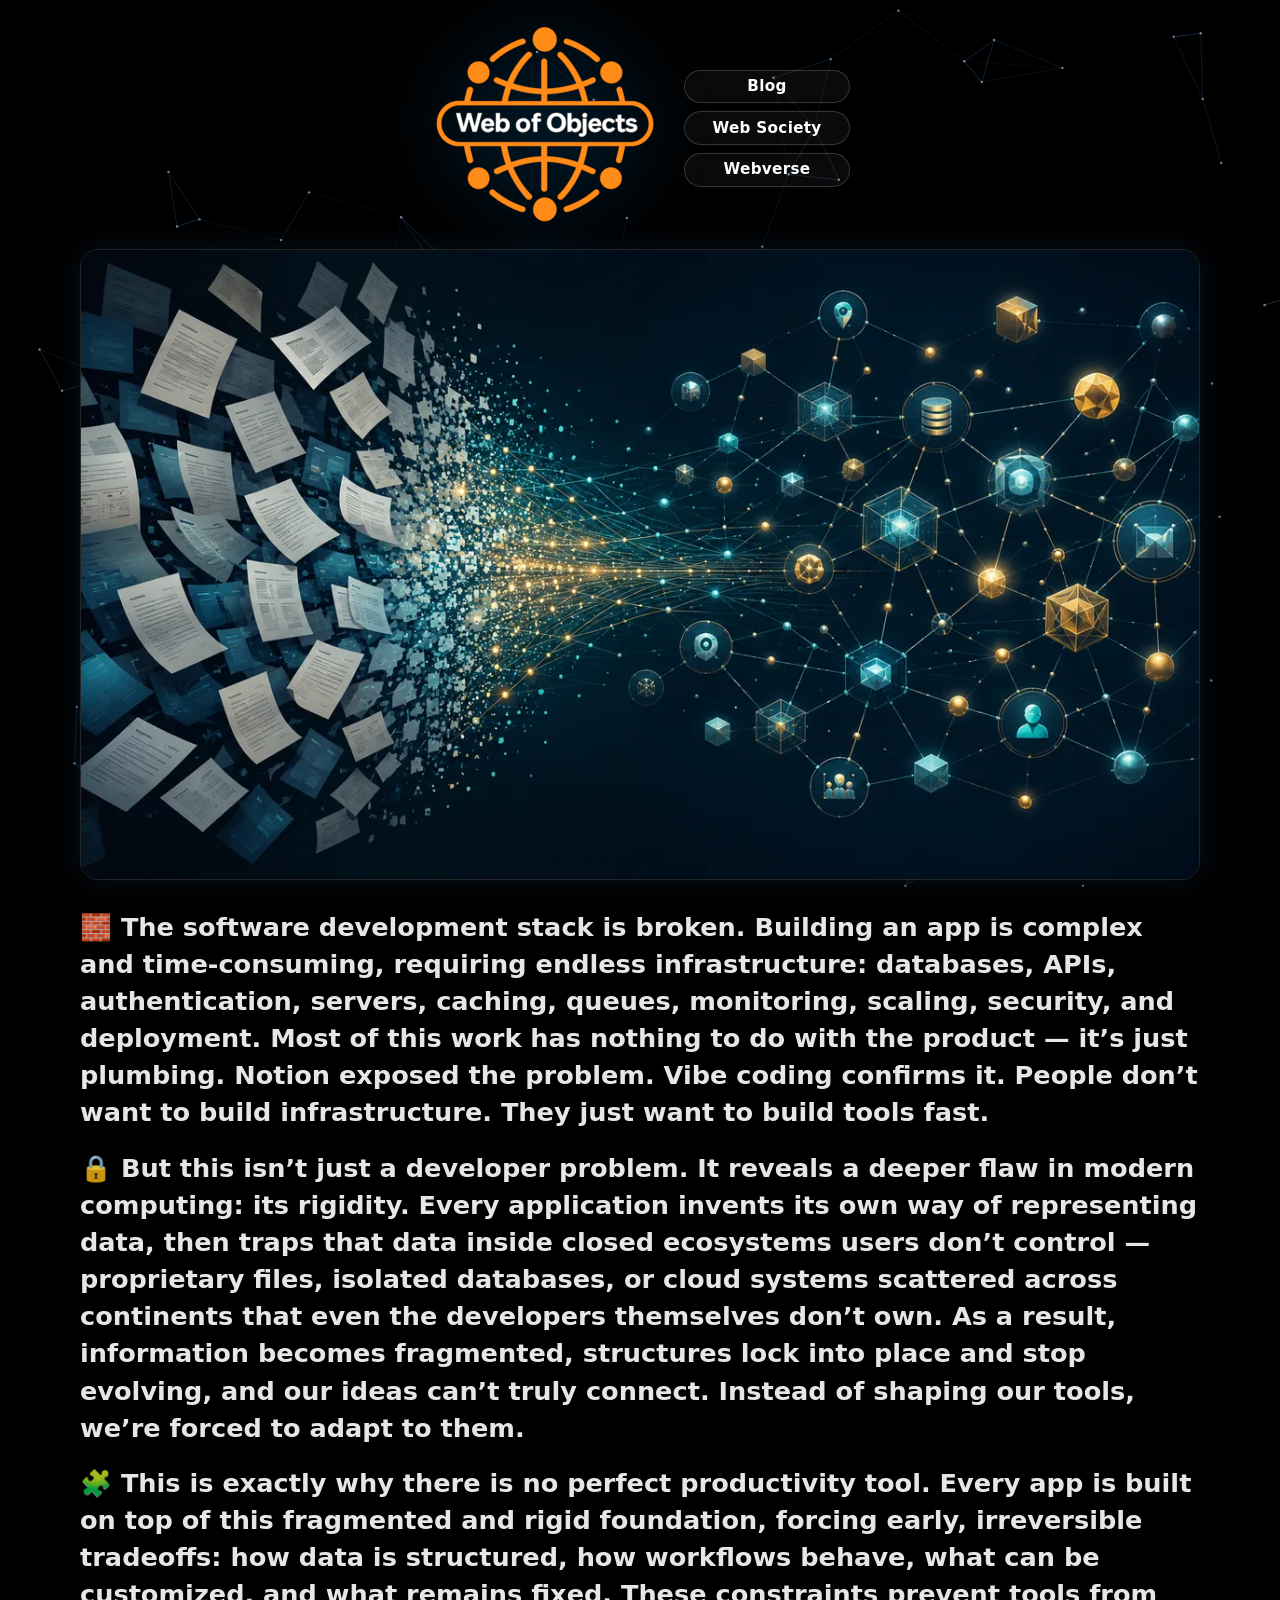
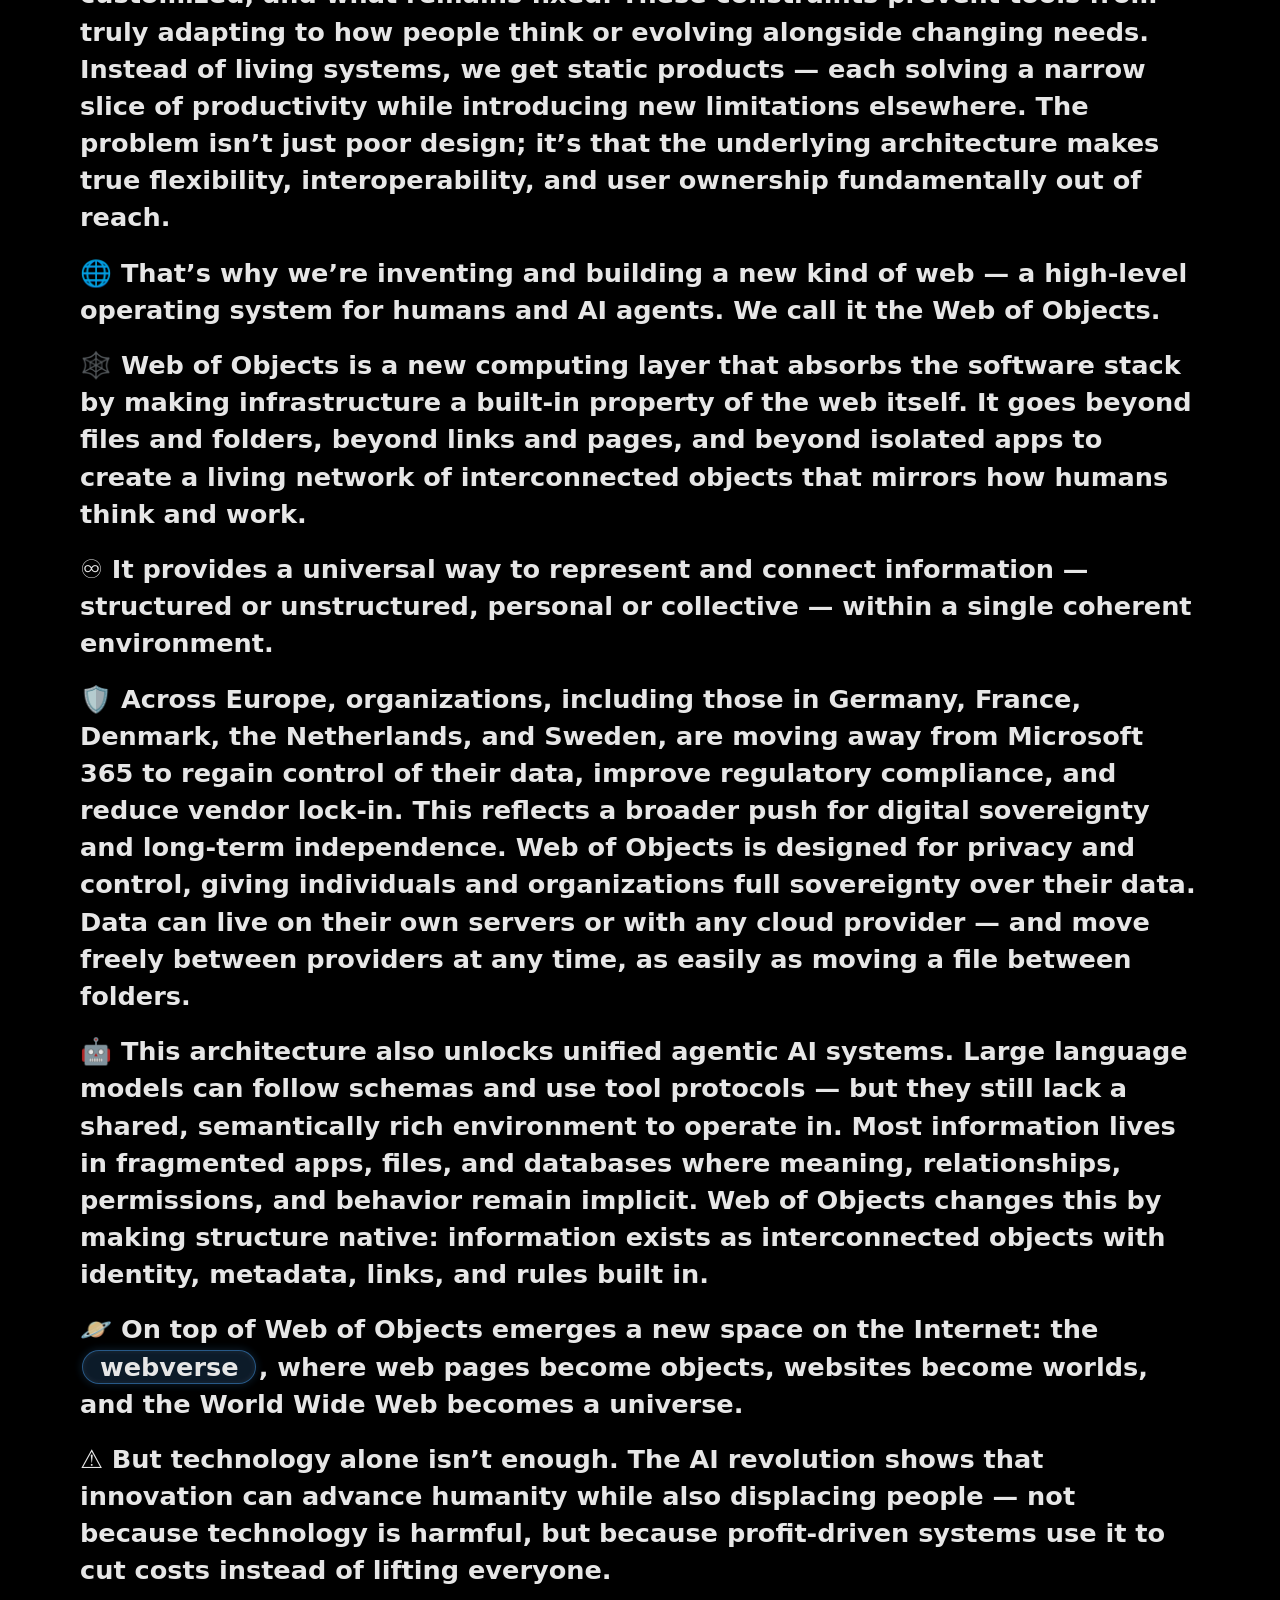
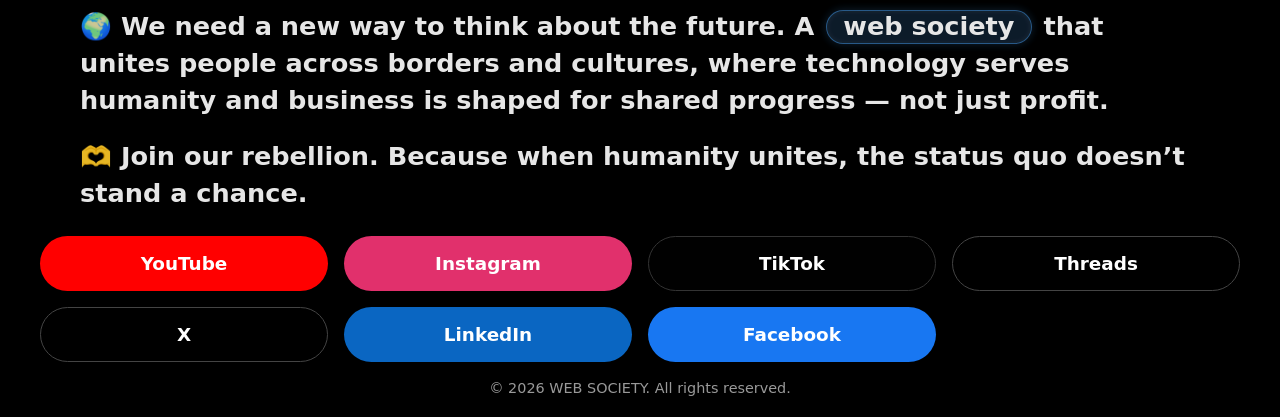
==== index.html @ 59b4d3ba "x" ====
<!DOCTYPE html>
<html lang="en">
<head> 
  <meta charset="UTF-8" />
  <meta name="viewport" content="width=device-width, initial-scale=1" />
  <title>Web of Objects</title>
  <link rel="icon" href="/favicon.ico">
  <link rel="apple-touch-icon" href="/apple-touch-icon.png">
  <meta name="robots" content="index,follow">
  <meta property="og:site_name" content="Web of Objects">
  <meta property="og:locale" content="en_US">
  <meta property="og:image" content="https://webofobjects.com/preview.png">
  <meta property="og:image:width" content="1200">
  <meta property="og:image:height" content="630">
  <meta name="twitter:image" content="https://webofobjects.com/preview.png">
  <meta name="title" content="Web of Objects">
  <meta name="description" content="Web of Objects is a new computing layer that absorbs the software stack — a high-level operating system for humans and AI agents. Privacy-first, open, and built in Europe.">
  <link rel="canonical" href="https://webofobjects.com/">
  <meta property="og:type" content="website">
  <meta property="og:url" content="https://webofobjects.com/">
  <meta property="og:title" content="Web of Objects">
  <meta property="og:description" content="Web of Objects is a new computing layer that absorbs the software stack — a high-level operating system for humans and AI agents. Privacy-first, open, and built in Europe.">
  <meta property="twitter:card" content="summary_large_image">
  <meta property="twitter:url" content="https://webofobjects.com/">
  <meta property="twitter:title" content="Web of Objects">
  <meta property="twitter:description" content="Web of Objects is a new computing layer that absorbs the software stack — a high-level operating system for humans and AI agents. Privacy-first, open, and built in Europe.">
  <meta name="keywords" content="Web of Objects, computing layer, the missing computing layer, new kind of web, reinventing the web, web reinvented, agentic AI, high-level operating system, universal data model, interconnected objects, web society, AI and society, information architecture, information management">

  <script type="application/ld+json">
  {
    "@context": "https://schema.org",
    "@type": "Organization",
    "name": "Web of Objects",
    "url": "https://webofobjects.com/",
    "logo": "https://webofobjects.com/logo.png",
    "sameAs": [
      "https://www.youtube.com/@WebOfObjects",
      "https://www.instagram.com/WebOfObjects",
      "https://www.tiktok.com/@WebOfObjects",
      "https://www.threads.net/@webofobjects",
      "https://x.com/webofobjects",
      "https://www.linkedin.com/company/webofobjects",
      "https://www.facebook.com/webofobjects"
    ]
  }
  </script>

  <style>
    :root {
      --bg: #000000;
      --text: #ffffff;

      --youtube: #ff0000;
      --facebook: #1877f2;
      --x: #000000;
      --instagram: #e1306c;
      --linkedin: #0a66c2;

      --tiktok: #010101;
      --threads: #000000;

      --radius: 999px;
      --content-width: 1120px;
    }

    * { margin: 0; padding: 0; box-sizing: border-box; }
    html { scroll-behavior: smooth; }

    body {
      background: var(--bg);
      color: var(--text);
      min-height: 100vh;
      display: flex;
      flex-direction: column;
      text-align: center;
      font-family: system-ui, sans-serif;
      padding: 1.2rem;
      position: relative;
      overflow-x: hidden;
      overflow-wrap: anywhere;
      word-break: break-word;
    }

    #bg-canvas {
      position: fixed;
      inset: 0;
      width: 100%;
      height: 100%;
      z-index: -1;
      pointer-events: none;
      opacity: 0.9;
    }

    .site-header {
      display: flex;
      flex-direction: column;
      justify-content: center;
      align-items: center;
      gap: 0.45rem;
      width: 100%;
      margin-top: -0.5rem;
      margin-bottom: 0.9rem;
    }

    .logo-top {
      display: flex;
      justify-content: center;
      align-items: center;
      margin-bottom: -0.2rem;
    }

    .logo-top img {
      width: min(230px, 55vw);
      height: auto;
      filter: drop-shadow(0 0 35px rgba(0, 153, 255, 0.35));
    }

    .main-nav {
      display: flex;
      flex-direction: column;
      align-items: center;
      gap: 0.5rem;
      font-size: 0.95rem;
      margin: 0;
    }

    .main-nav a {
      color: var(--text);
      text-decoration: none;
      letter-spacing: 0.02em;
      padding: 0.4rem 0;
      text-align: center;
      width: min(230px, 55vw);
      border-radius: 999px;
      border: 1px solid rgba(255,255,255,0.18);
      background: rgba(255,255,255,0.04);
      transition: 0.15s;
      white-space: normal;
      line-height: 1.25;
      font-weight: 600;
      cursor: pointer;
    }

    .main-nav a:hover {
      transform: translateX(4px);
      background: rgba(255,255,255,0.12);
    }

    @media (min-width: 701px) {
      .site-header {
        flex-direction: row;
        align-items: center;
        gap: 1.5rem;
      }

      .logo-top {
        margin-bottom: 0;
      }

      .main-nav {
        align-items: stretch;
      }

      .main-nav a {
        width: clamp(150px, 13vw, 190px);
      }
    }

    @media (max-width: 700px) {
      body { padding: 1rem; }
      #web-reinvented {
        margin-top: 0;
        padding-top: 0.75rem;
      }
    }

    @media (max-width: 400px) {
      .main-nav { font-weight: 400; }
    }

    .hero{
      font-size: clamp(1.25rem, 4vw, 2rem);
      font-weight: 500;
      line-height: 1.2;
      max-width: var(--content-width);
      margin: 0rem auto 0rem auto;
      text-align: center;
      letter-spacing: -0.01em;
    }

    .tagline {
      font-size: clamp(1.05rem, 3.4vw, 1.6rem);
      font-weight: 600;
      opacity: 0.9;
      max-width: var(--content-width);
      margin: 0 auto;
      text-align: left;
      line-height: 1.45;
    }

    .tagline p { margin: 0 0 1.15rem 0; }
    .tagline p:last-child { margin-bottom: 0; }

    .button-grid {
      display: grid;
      grid-template-columns: repeat(4, minmax(0, 1fr));
      gap: 1rem;
      margin: 1.5rem auto 0 auto;
      max-width: 1200px;
      width: 100%;
    }

    @media (max-width: 900px) {
      .button-grid { grid-template-columns: repeat(3, minmax(0, 1fr)); }
    }

    @media (max-width: 620px) {
      .button-grid { grid-template-columns: repeat(2, minmax(0, 1fr)); }
      .btn { font-size: 1.05rem; padding: 0.9rem 0.7rem; }
    }

    @media (max-width: 380px) {
      .button-grid { grid-template-columns: 1fr; }
      .btn { width: 100%; }
    }

    .btn {
      display: flex;
      justify-content: center;
      align-items: center;
      padding: 1rem 0.8rem;
      font-weight: 700;
      font-size: 1.15rem;
      text-decoration: none;
      border-radius: var(--radius);
      color: white;
      transition: 0.15s;
      min-height: 48px;
      user-select: none;
      -webkit-tap-highlight-color: transparent;
    }

    @media (hover: none) {
      .btn:hover { transform: none; filter: none; }
      .main-nav a:hover { transform: none; }
    }

    .youtube  { background: var(--youtube); }
    .facebook { background: var(--facebook); }
    .x        { background: var(--x); border: 1px solid #444; }
    .instagram{ background: var(--instagram); }
    .linkedin { background: var(--linkedin); }
    .tiktok   { background: var(--tiktok); border: 1px solid #333; }
    .threads  { background: var(--threads); border: 1px solid #444; }

    footer {
      margin-top: 1rem;
      opacity: 0.6;
      font-size: 0.9rem;
      line-height: 1.4;
      max-width: 900px;
      margin-left: auto;
      margin-right: auto;
      text-align: center;
    }

    .uws-link-btn {
      display: inline-flex;
      align-items: center;
      vertical-align: baseline;
      margin: 0 0.15rem;
      padding: 0.12em 0.65em;
      line-height: 1;
      font-weight: 700;
      text-decoration: none;
      color: #ffffff;
      border-radius: 999px;
      background: rgba(77, 168, 255, 0.18);
      border: 1px solid rgba(77, 168, 255, 0.5);
      box-shadow:
        0 0 10px rgba(77, 168, 255, 0.22),
        inset 0 0 6px rgba(255, 255, 255, 0.08);
      transition: transform 0.15s ease, background 0.15s ease, box-shadow 0.15s ease;
      white-space: nowrap;
    }

    .uws-link-btn:hover {
      transform: translateY(-1px);
      background: rgba(77, 168, 255, 0.32);
      box-shadow:
        0 0 18px rgba(77, 168, 255, 0.4),
        inset 0 0 8px rgba(255, 255, 255, 0.12);
    }
    
    #web-reinvented { margin-top: -1rem; }

    .hero-image-wrap{
      max-width: var(--content-width);
      width: 100%;
      margin: 0.35rem auto 1.8rem auto;
    }

    .hero-image{
      width: 100%;
      height: auto;
      display: block;
      border-radius: 18px;
      border: 1px solid rgba(255,255,255,0.14);
      box-shadow:
        0 0 30px rgba(77,168,255,0.10),
        0 10px 30px rgba(0,0,0,0.45);
    }
  </style>
</head>

<body>
  <canvas id="bg-canvas" aria-hidden="true"></canvas>

  <header class="site-header">
    <div class="logo-top">
      <a href="https://webofobjects.com">
        <img src="logo.png" alt="Web of Objects" />
      </a>
    </div>

    <nav class="main-nav">
      <a href="/blog">Blog</a>
      <a href="https://websociety.one">Web Society</a>
      <a href="https://webverse.space">Webverse</a>
    </nav>
  </header>

  <section id="web-reinvented">

    <div class="hero-image-wrap">
      <img
        class="hero-image"
        src="web_of_objects.webp"
        alt="The Web as an Operating System"
        loading="lazy"
        decoding="async"
        sizes="(max-width: 768px) 95vw, 1120px"
      />
    </div>

    <div class="tagline">
      <p>🧱 The software development stack is broken. Building an app is complex and time-consuming, requiring endless infrastructure: databases, APIs, authentication, servers, caching, queues, monitoring, scaling, security, and deployment. Most of this work has nothing to do with the product — it’s just plumbing. Notion exposed the problem. Vibe coding confirms it. People don’t want to build infrastructure. They just want to build tools fast.</p>

      <p>🔒 But this isn’t just a developer problem. It reveals a deeper flaw in modern computing: its rigidity. Every application invents its own way of representing data, then traps that data inside closed ecosystems users don’t control — proprietary files, isolated databases, or cloud systems scattered across continents that even the developers themselves don’t own. As a result, information becomes fragmented, structures lock into place and stop evolving, and our ideas can’t truly connect. Instead of shaping our tools, we’re forced to adapt to them.</p>
      
      <p>🧩 This is exactly why there is no perfect productivity tool. Every app is built on top of this fragmented and rigid foundation, forcing early, irreversible tradeoffs: how data is structured, how workflows behave, what can be customized, and what remains fixed. These constraints prevent tools from truly adapting to how people think or evolving alongside changing needs. Instead of living systems, we get static products — each solving a narrow slice of productivity while introducing new limitations elsewhere. The problem isn’t just poor design; it’s that the underlying architecture makes true flexibility, interoperability, and user ownership fundamentally out of reach.</p>

      <p>🌐 That’s why we’re inventing and building a new kind of web — a high-level operating system for humans and AI agents. We call it the Web of Objects.</p>

      <p>🕸️ Web of Objects is a new computing layer that absorbs the software stack by making infrastructure a built-in property of the web itself. It goes beyond files and folders, beyond links and pages, and beyond isolated apps to create a living network of interconnected objects that mirrors how humans think and work.</p>

      <p>♾️ It provides a universal way to represent and connect information — structured or unstructured, personal or collective — within a single coherent environment.</p>

      <p>🛡️ Across Europe, organizations, including those in Germany, France, Denmark, the Netherlands, and Sweden, are moving away from Microsoft 365 to regain control of their data, improve regulatory compliance, and reduce vendor lock-in. This reflects a broader push for digital sovereignty and long-term independence. Web of Objects is designed for privacy and control, giving individuals and organizations full sovereignty over their data. Data can live on their own servers or with any cloud provider — and move freely between providers at any time, as easily as moving a file between folders.</p>

      <p>🤖 This architecture also unlocks unified agentic AI systems. Large language models can follow schemas and use tool protocols — but they still lack a shared, semantically rich environment to operate in. Most information lives in fragmented apps, files, and databases where meaning, relationships, permissions, and behavior remain implicit. Web of Objects changes this by making structure native: information exists as interconnected objects with identity, metadata, links, and rules built in.</p>

      <p>🪐 On top of Web of Objects emerges a new space on the Internet: the <a href="https://webverse.space" class="uws-link-btn" target="_blank" rel="noopener">webverse</a>, where web pages become objects, websites become worlds, and the World Wide Web becomes a universe.</p>

      <p>⚠️ But technology alone isn’t enough. The AI revolution shows that innovation can advance humanity while also displacing people — not because technology is harmful, but because profit-driven systems use it to cut costs instead of lifting everyone.</p>

      <p>🌍 We need a new way to think about the future. A <a href="https://websociety.one" class="uws-link-btn" target="_blank" rel="noopener">web society</a> that unites people across borders and cultures, where technology serves humanity and business is shaped for shared progress — not just profit.</p>

      <p>🫶 Join our rebellion. Because when humanity unites, the status quo doesn’t stand a chance.</p>
    </div>

    <div class="button-grid">
      <a class="btn youtube" href="https://www.youtube.com/@webofobjects" target="_blank" rel="noopener">YouTube</a>
      <a class="btn instagram" href="https://www.instagram.com/webofobjects" target="_blank" rel="noopener">Instagram</a>
      <a class="btn tiktok" href="https://www.tiktok.com/@webofobjects" target="_blank" rel="noopener">TikTok</a>
      <a class="btn threads" href="https://www.threads.com/@webofobjects" target="_blank" rel="noopener">Threads</a>
      <a class="btn x" href="https://x.com/webofobjects" target="_blank" rel="noopener">X</a>
      <a class="btn linkedin" href="https://www.linkedin.com/company/webofobjects" target="_blank" rel="noopener">LinkedIn</a>
      <a class="btn facebook" href="https://www.facebook.com/webofobjects" target="_blank" rel="noopener">Facebook</a>
    </div>
  </section>

  <footer>
    © 2026 WEB SOCIETY. All rights reserved.<br>
  </footer>

  <script>
  (() => {
    const canvas = document.getElementById("bg-canvas");
    const ctx = canvas.getContext("2d", { alpha: true });

    const CFG = {
      density: 0.00008,
      maxParticles: 140,
      minParticles: 45,
      speed: 0.35,
      dotRadius: 1.2,
      linkDist: 120,
      mouseLinkDist: 160,
      lineWidth: 1,
      dotColor: "255,255,255",
      lineColor: "77,168,255",
      dotAlpha: 0.55
    };

    const vw = Math.min(window.innerWidth || 0, window.innerHeight || 0);
    if (vw && vw < 420) {
      CFG.maxParticles = 85;
      CFG.minParticles = 28;
      CFG.linkDist = 95;
      CFG.mouseLinkDist = 120;
      CFG.speed = 0.28;
      CFG.dotRadius = 1.05;
    }

    let w = 0, h = 0, dpr = 1;
    let particles = [];
    const mouse = { x: null, y: null, active: false };

    function makeParticle() {
      const angle = Math.random() * Math.PI * 2;
      const sp = CFG.speed * (0.6 + Math.random() * 0.8);
      return {
        x: Math.random() * w,
        y: Math.random() * h,
        vx: Math.cos(angle) * sp,
        vy: Math.sin(angle) * sp
      };
    }

    function resize() {
      dpr = Math.max(1, Math.min(2, window.devicePixelRatio || 1));
      w = canvas.clientWidth = window.innerWidth;
      h = canvas.clientHeight = window.innerHeight;
      canvas.width = Math.floor(w * dpr);
      canvas.height = Math.floor(h * dpr);
      ctx.setTransform(dpr, 0, 0, dpr, 0, 0);

      const target = Math.round(w * h * CFG.density);
      const count = Math.max(CFG.minParticles, Math.min(CFG.maxParticles, target));

      if (particles.length < count) {
        for (let i = particles.length; i < count; i++) particles.push(makeParticle());
      } else if (particles.length > count) {
        particles.length = count;
      }
    }

    function step() {
      ctx.clearRect(0, 0, w, h);

      for (const p of particles) {
        p.x += p.vx;
        p.y += p.vy;

        if (p.x < -10) p.x = w + 10;
        if (p.x > w + 10) p.x = -10;
        if (p.y < -10) p.y = h + 10;
        if (p.y > h + 10) p.y = -10;
      }

      for (let i = 0; i < particles.length; i++) {
        const a = particles[i];

        ctx.beginPath();
        ctx.arc(a.x, a.y, CFG.dotRadius, 0, Math.PI * 2);
        ctx.fillStyle = `rgba(${CFG.dotColor},${CFG.dotAlpha})`;
        ctx.fill();

        for (let j = i + 1; j < particles.length; j++) {
          const b = particles[j];
          const dx = a.x - b.x;
          const dy = a.y - b.y;
          const dist = Math.hypot(dx, dy);
          if (dist > CFG.linkDist) continue;

          const alpha = (1 - dist / CFG.linkDist) * 0.35;
          ctx.strokeStyle = `rgba(${CFG.lineColor},${alpha})`;
          ctx.lineWidth = CFG.lineWidth;
          ctx.beginPath();
          ctx.moveTo(a.x, a.y);
          ctx.lineTo(b.x, b.y);
          ctx.stroke();
        }

        if (mouse.active && mouse.x != null) {
          const dx = a.x - mouse.x;
          const dy = a.y - mouse.y;
          const dist = Math.hypot(dx, dy);
          if (dist < CFG.mouseLinkDist) {
            const alpha = (1 - dist / CFG.mouseLinkDist) * 0.5;
            ctx.strokeStyle = `rgba(${CFG.lineColor},${alpha})`;
            ctx.lineWidth = CFG.lineWidth;
            ctx.beginPath();
            ctx.moveTo(a.x, a.y);
            ctx.lineTo(mouse.x, mouse.y);
            ctx.stroke();
          }
        }
      }

      requestAnimationFrame(step);
    }

    window.addEventListener("mousemove", (e) => {
      mouse.x = e.clientX;
      mouse.y = e.clientY;
      mouse.active = true;
    }, { passive: true });

    window.addEventListener("mouseleave", () => { mouse.active = false; });

    window.addEventListener("touchstart", () => { mouse.active = true; }, { passive: true });
    window.addEventListener("touchmove", (e) => {
      const t = e.touches && e.touches[0];
      if (!t) return;
      mouse.x = t.clientX;
      mouse.y = t.clientY;
    }, { passive: true });
    window.addEventListener("touchend", () => { mouse.active = false; }, { passive: true });

    const reduce = window.matchMedia && window.matchMedia("(prefers-reduced-motion: reduce)").matches;
    if (reduce) {
      CFG.speed = 0.12;
      CFG.maxParticles = Math.min(CFG.maxParticles, 80);
      CFG.linkDist = Math.min(CFG.linkDist, 95);
    }

    window.addEventListener("resize", resize);
    resize();
    step();
  })();
  </script>
</body>
</html>
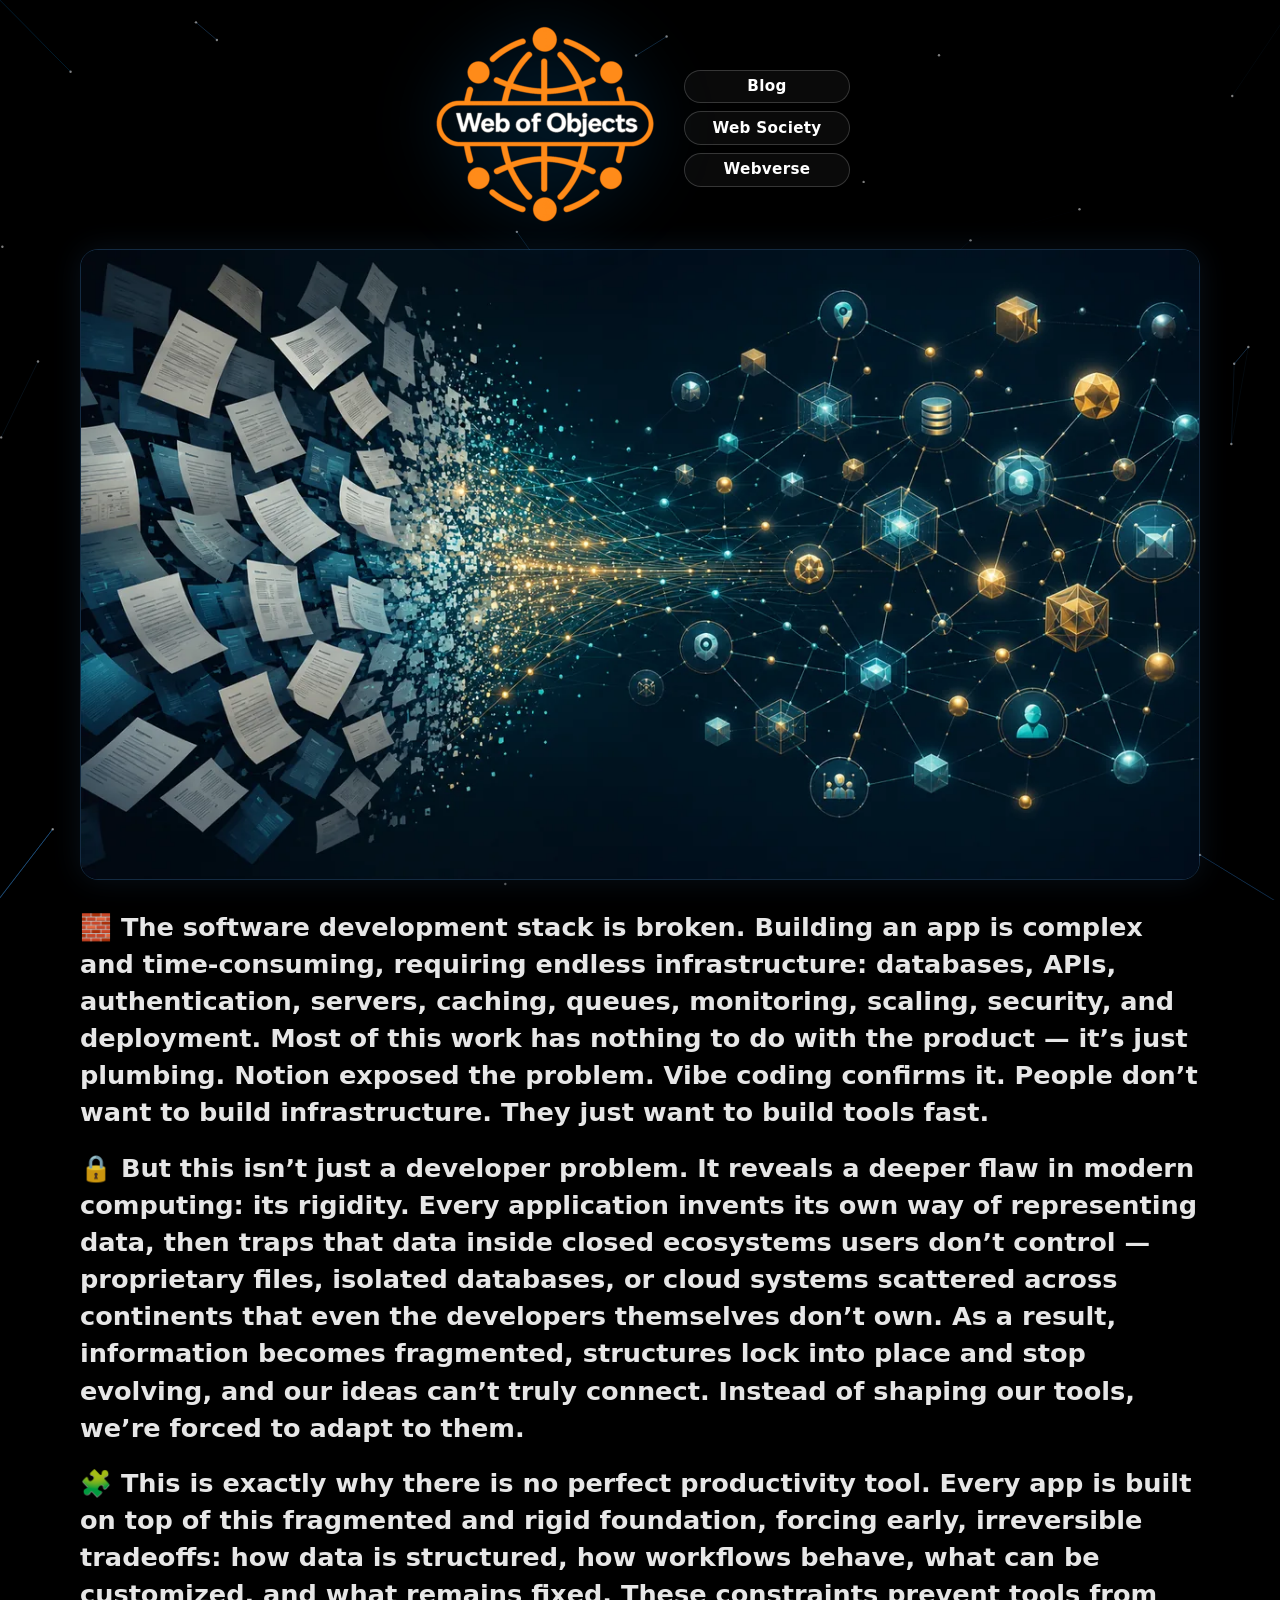
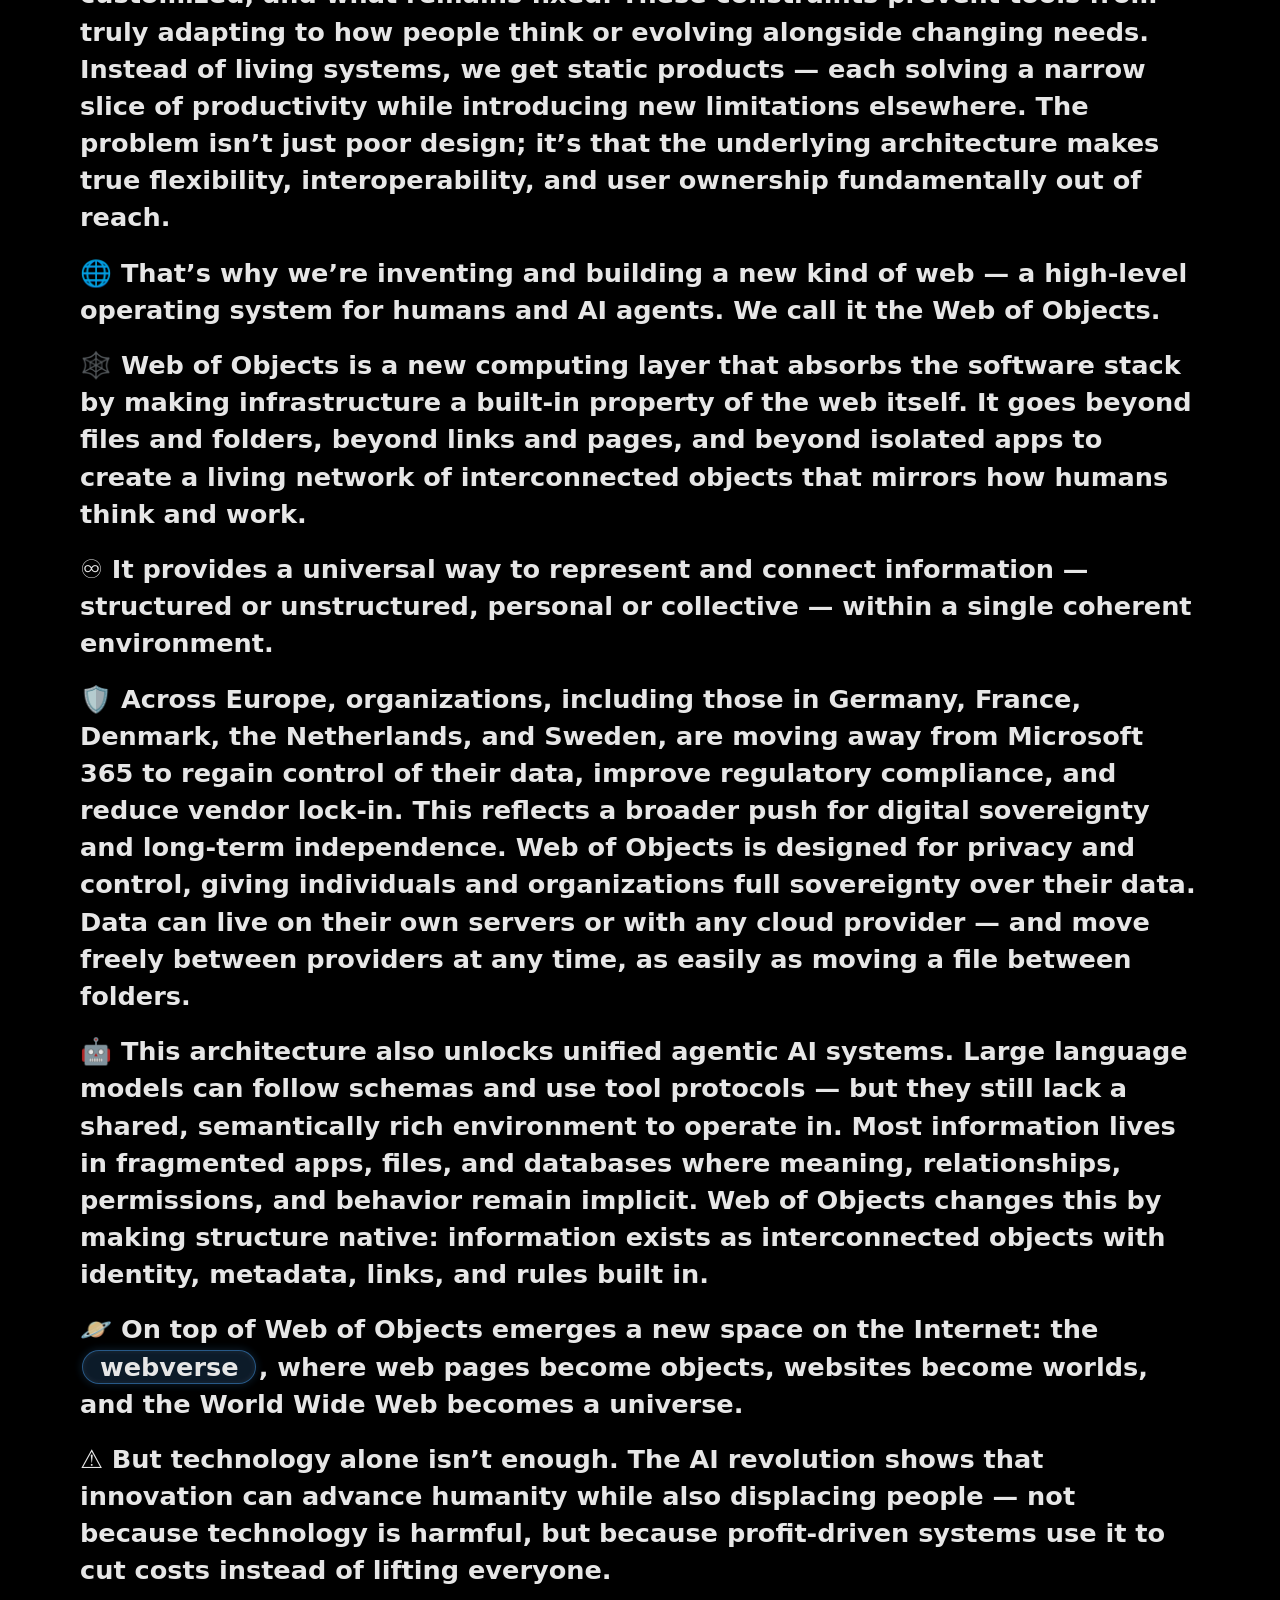
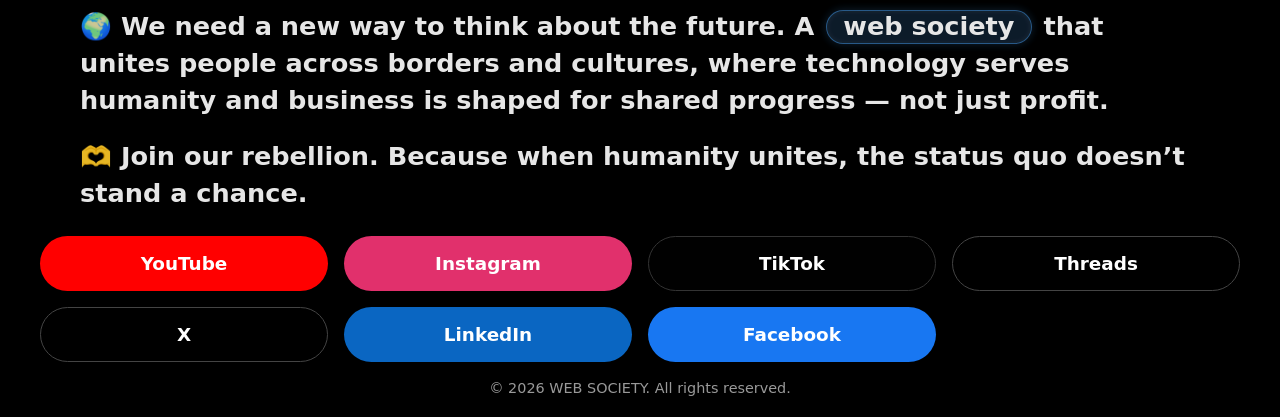
==== commit 29835c24: "x" ====
--- a/index.html
+++ b/index.html
@@ -305,7 +305,7 @@
       height: auto;
       display: block;
       border-radius: 18px;
-      border: 1px solid rgba(255,255,255,0.14);
+      border: 1px solid rgba(77,168,255,0.26);
       box-shadow:
         0 0 30px rgba(77,168,255,0.10),
         0 10px 30px rgba(0,0,0,0.45);
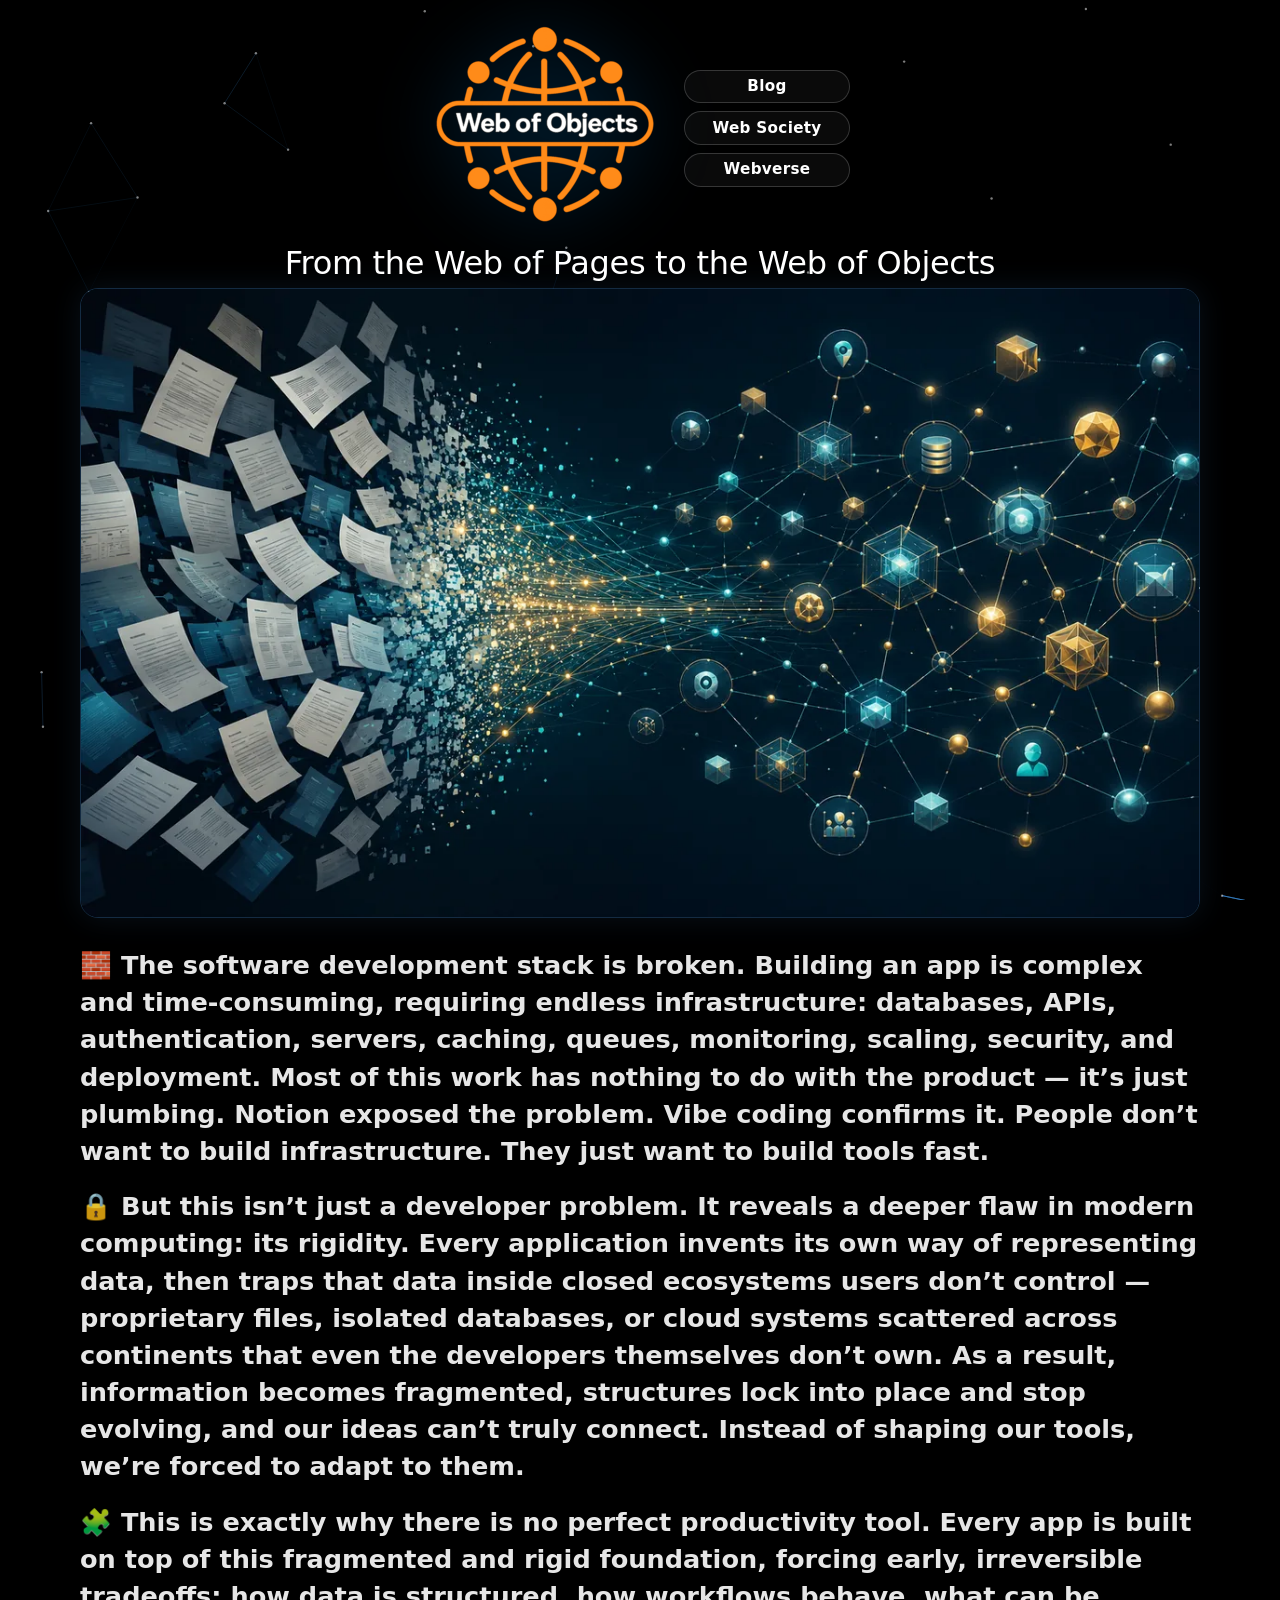
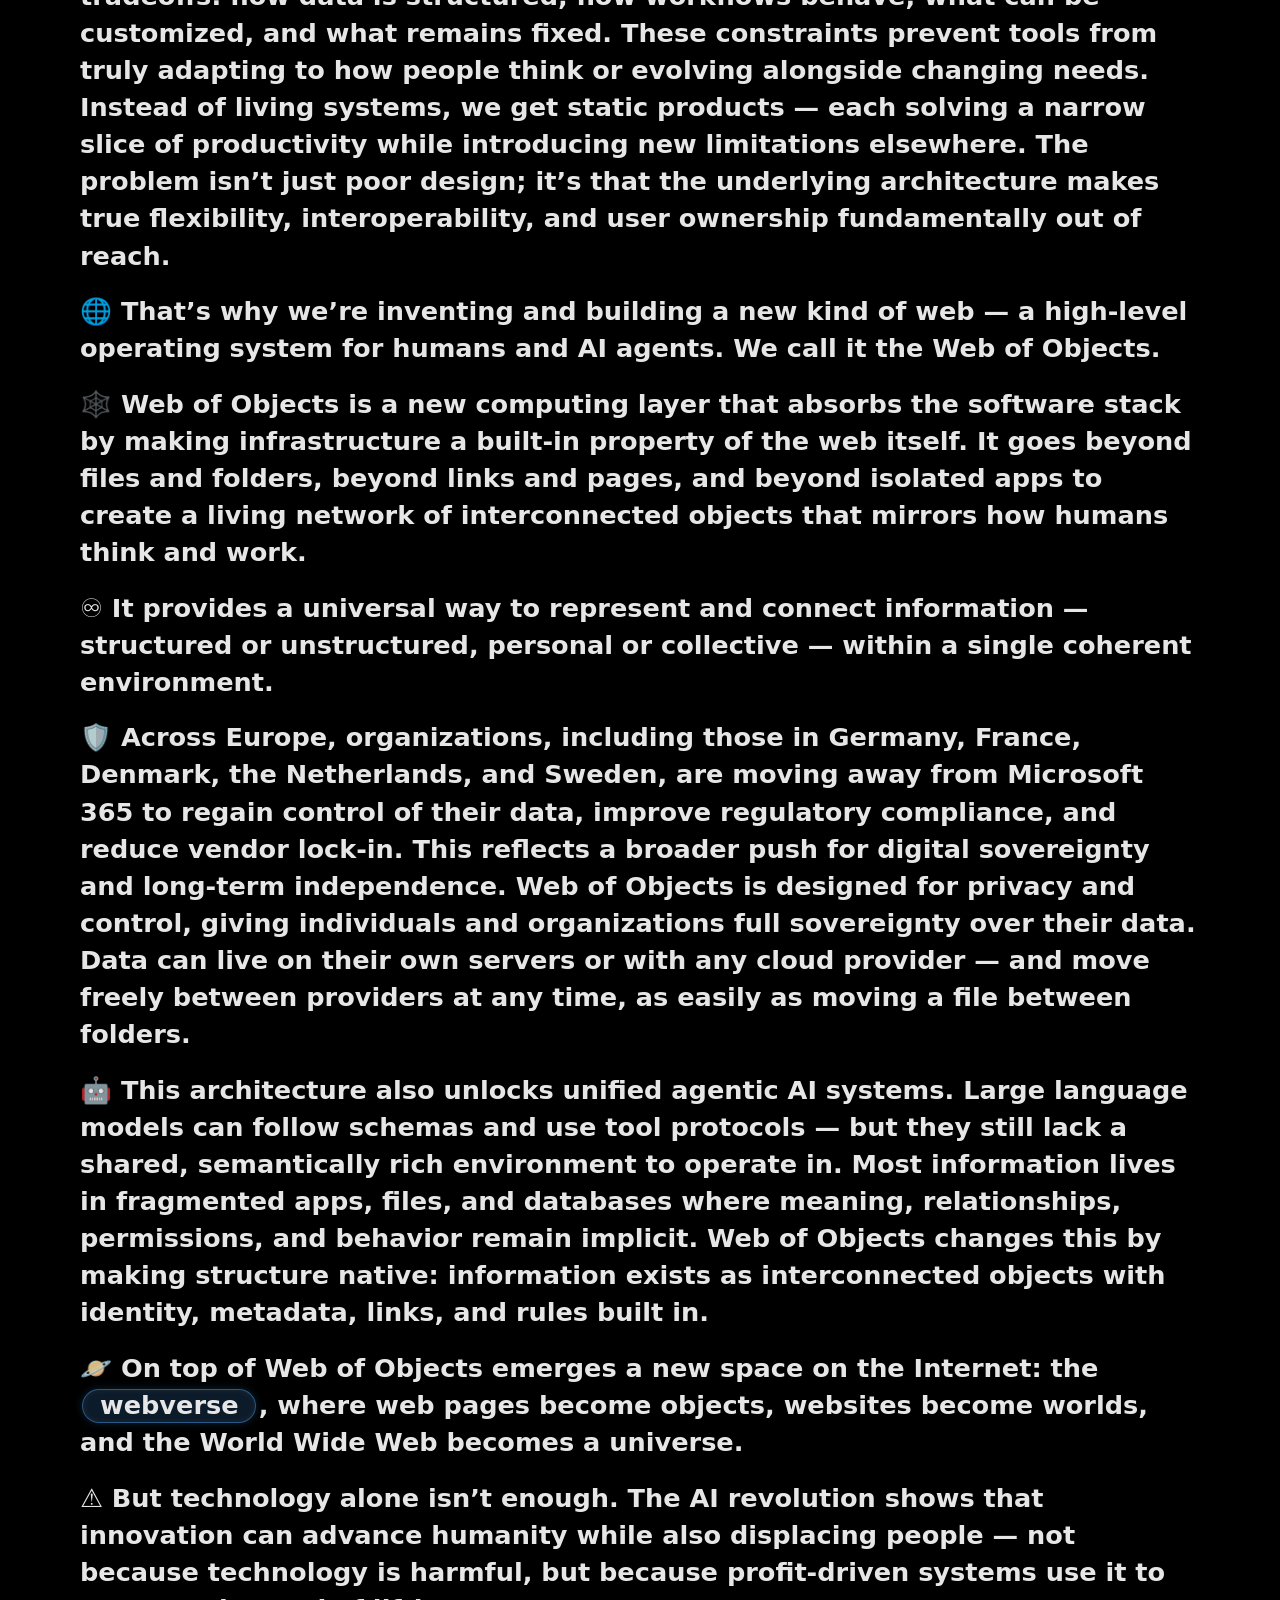
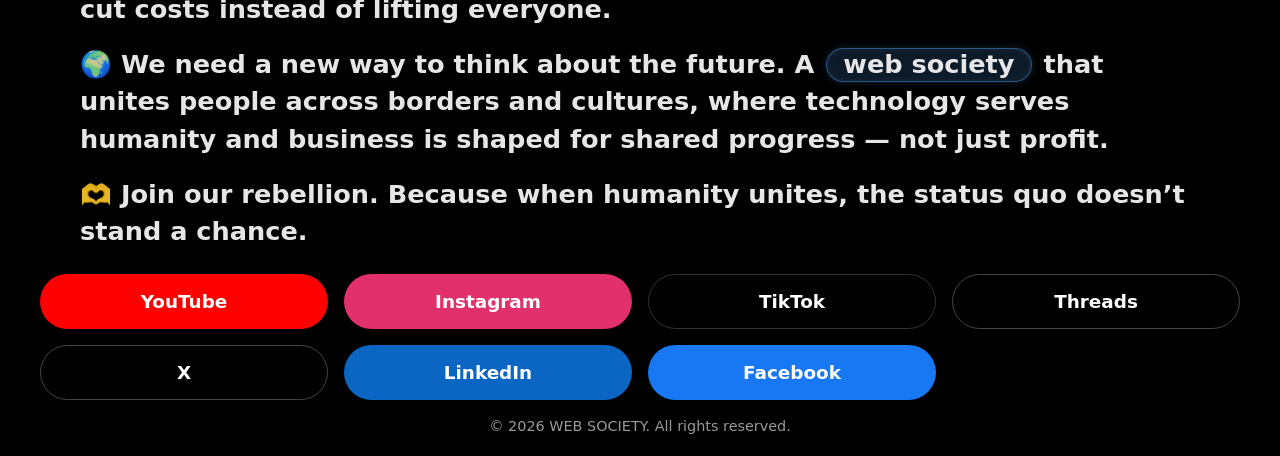
==== commit 1fcc6e75: "x" ====
--- a/index.html
+++ b/index.html
@@ -332,6 +332,10 @@
 
   <section id="web-reinvented">
 
+    <h1 class="hero">
+      From the Web of Pages to the Web of Objects
+    </h1>
+
     <div class="hero-image-wrap">
       <img
         class="hero-image"
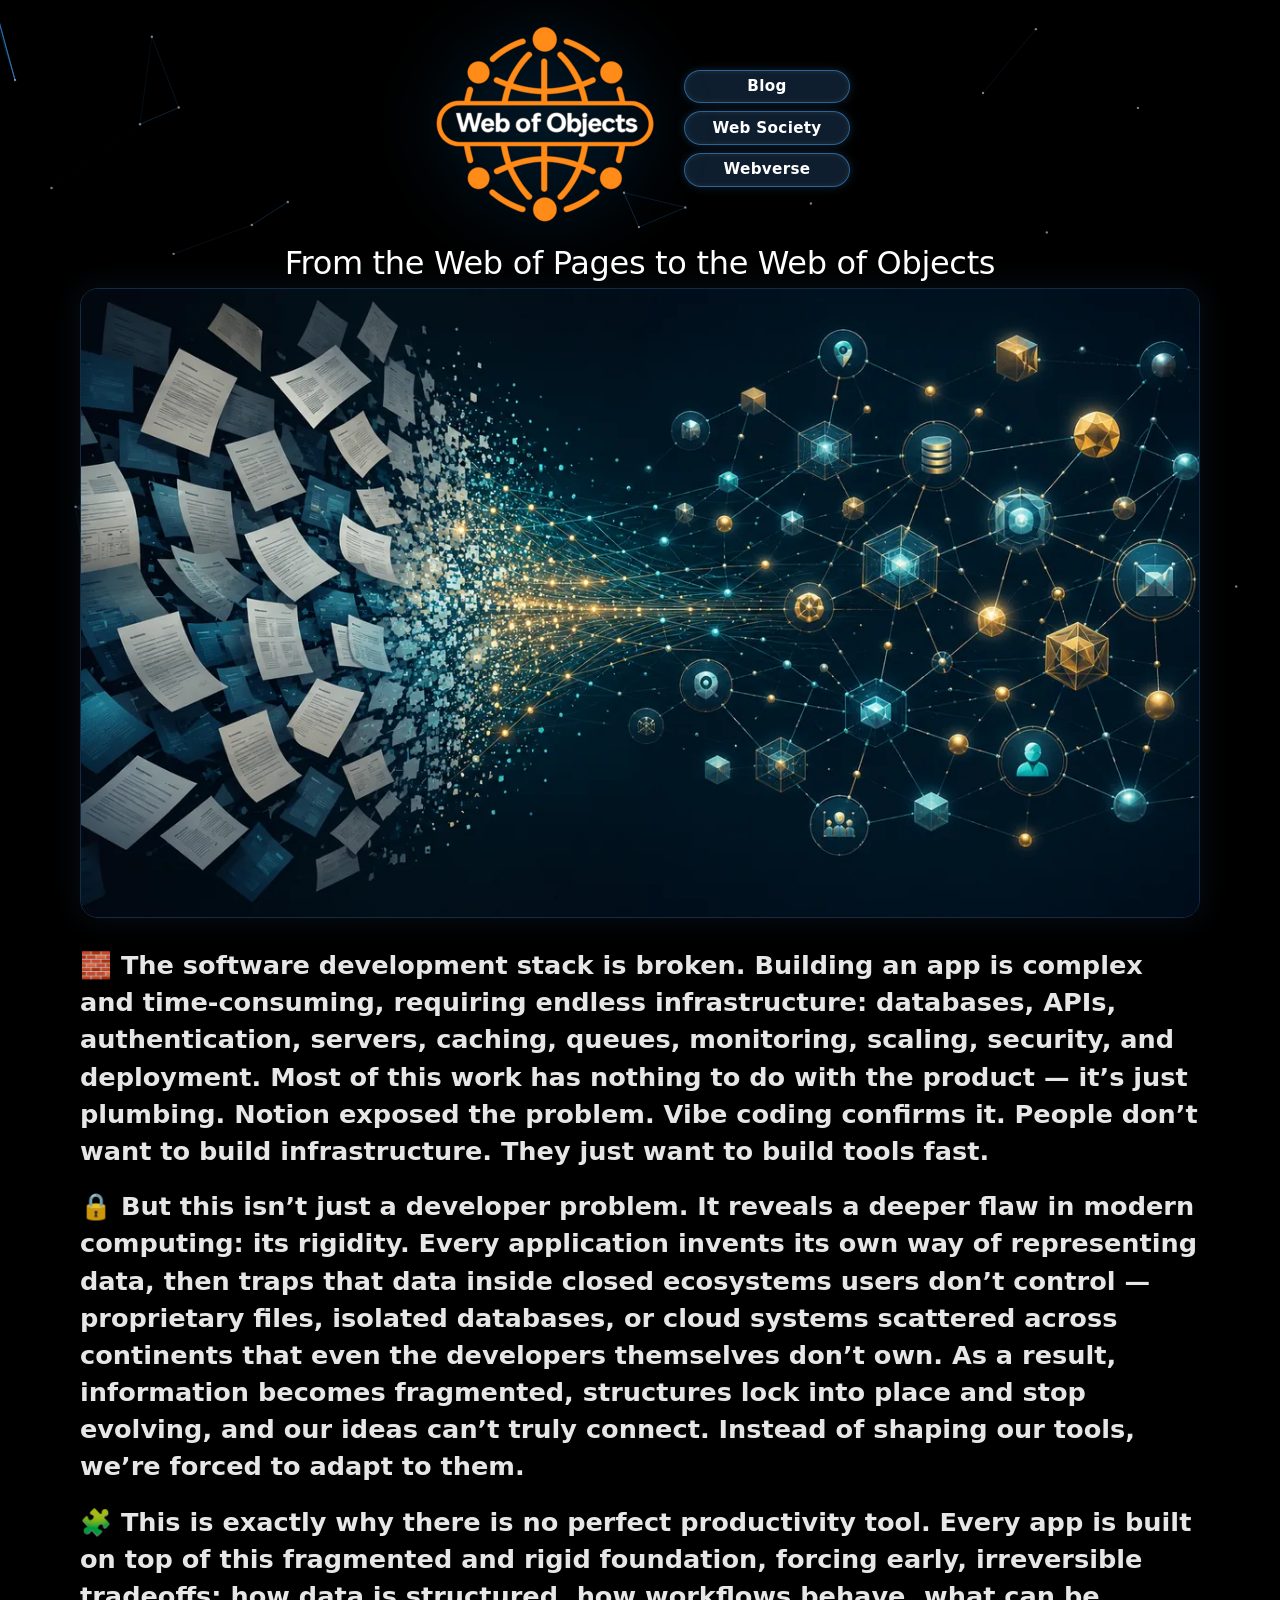
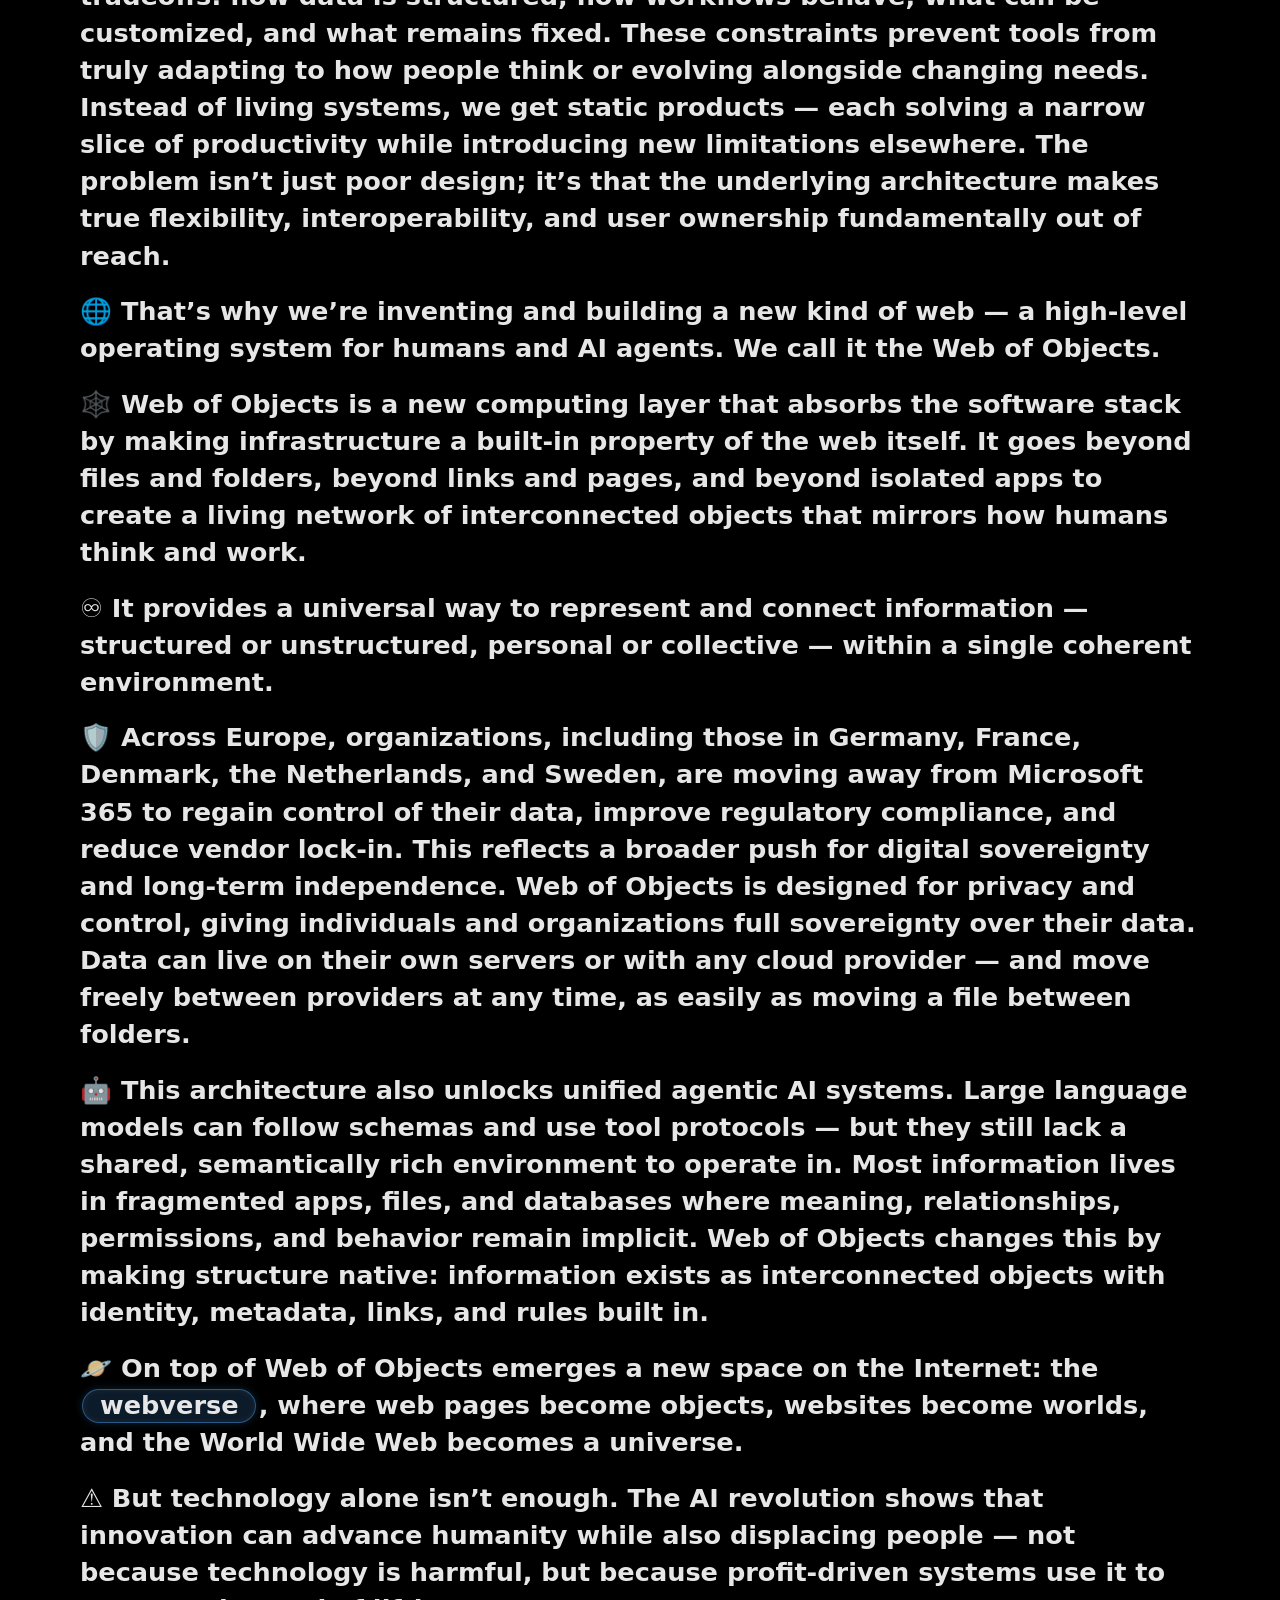
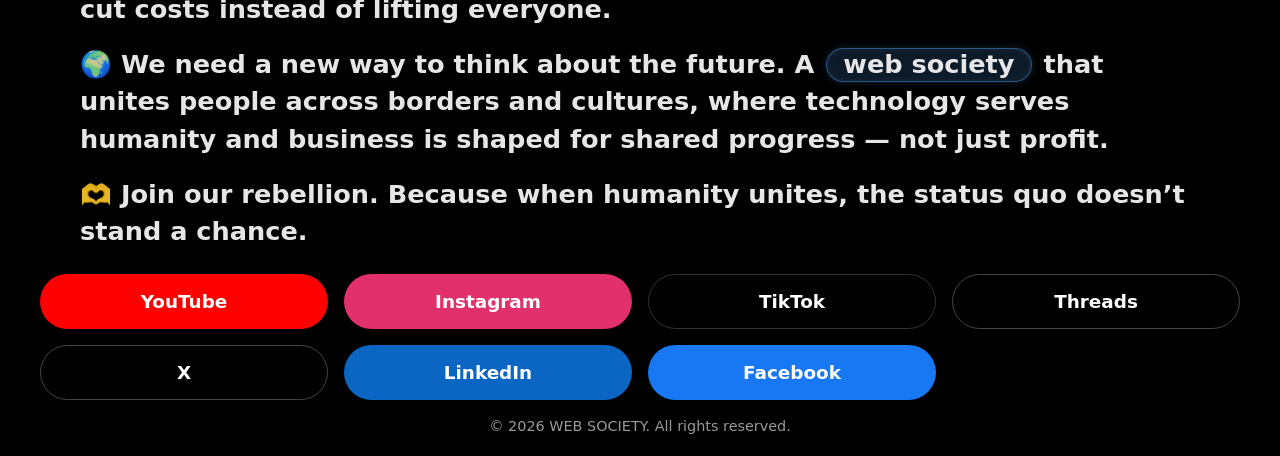
==== commit 908bef1a: "x" ====
--- a/index.html
+++ b/index.html
@@ -132,9 +132,12 @@
       text-align: center;
       width: min(230px, 55vw);
       border-radius: 999px;
-      border: 1px solid rgba(255,255,255,0.18);
-      background: rgba(255,255,255,0.04);
-      transition: 0.15s;
+      border: 1px solid rgba(77, 168, 255, 0.5);
+      background: rgba(77, 168, 255, 0.18);
+      box-shadow:
+        0 0 10px rgba(77, 168, 255, 0.22),
+        inset 0 0 6px rgba(255, 255, 255, 0.08);
+      transition: transform 0.15s ease, background 0.15s ease, box-shadow 0.15s ease;
       white-space: normal;
       line-height: 1.25;
       font-weight: 600;
@@ -142,8 +145,11 @@
     }
 
     .main-nav a:hover {
-      transform: translateX(4px);
-      background: rgba(255,255,255,0.12);
+      transform: translateY(-1px);
+      background: rgba(77, 168, 255, 0.32);
+      box-shadow:
+        0 0 18px rgba(77, 168, 255, 0.4),
+        inset 0 0 8px rgba(255, 255, 255, 0.12);
     }
 
     @media (min-width: 701px) {
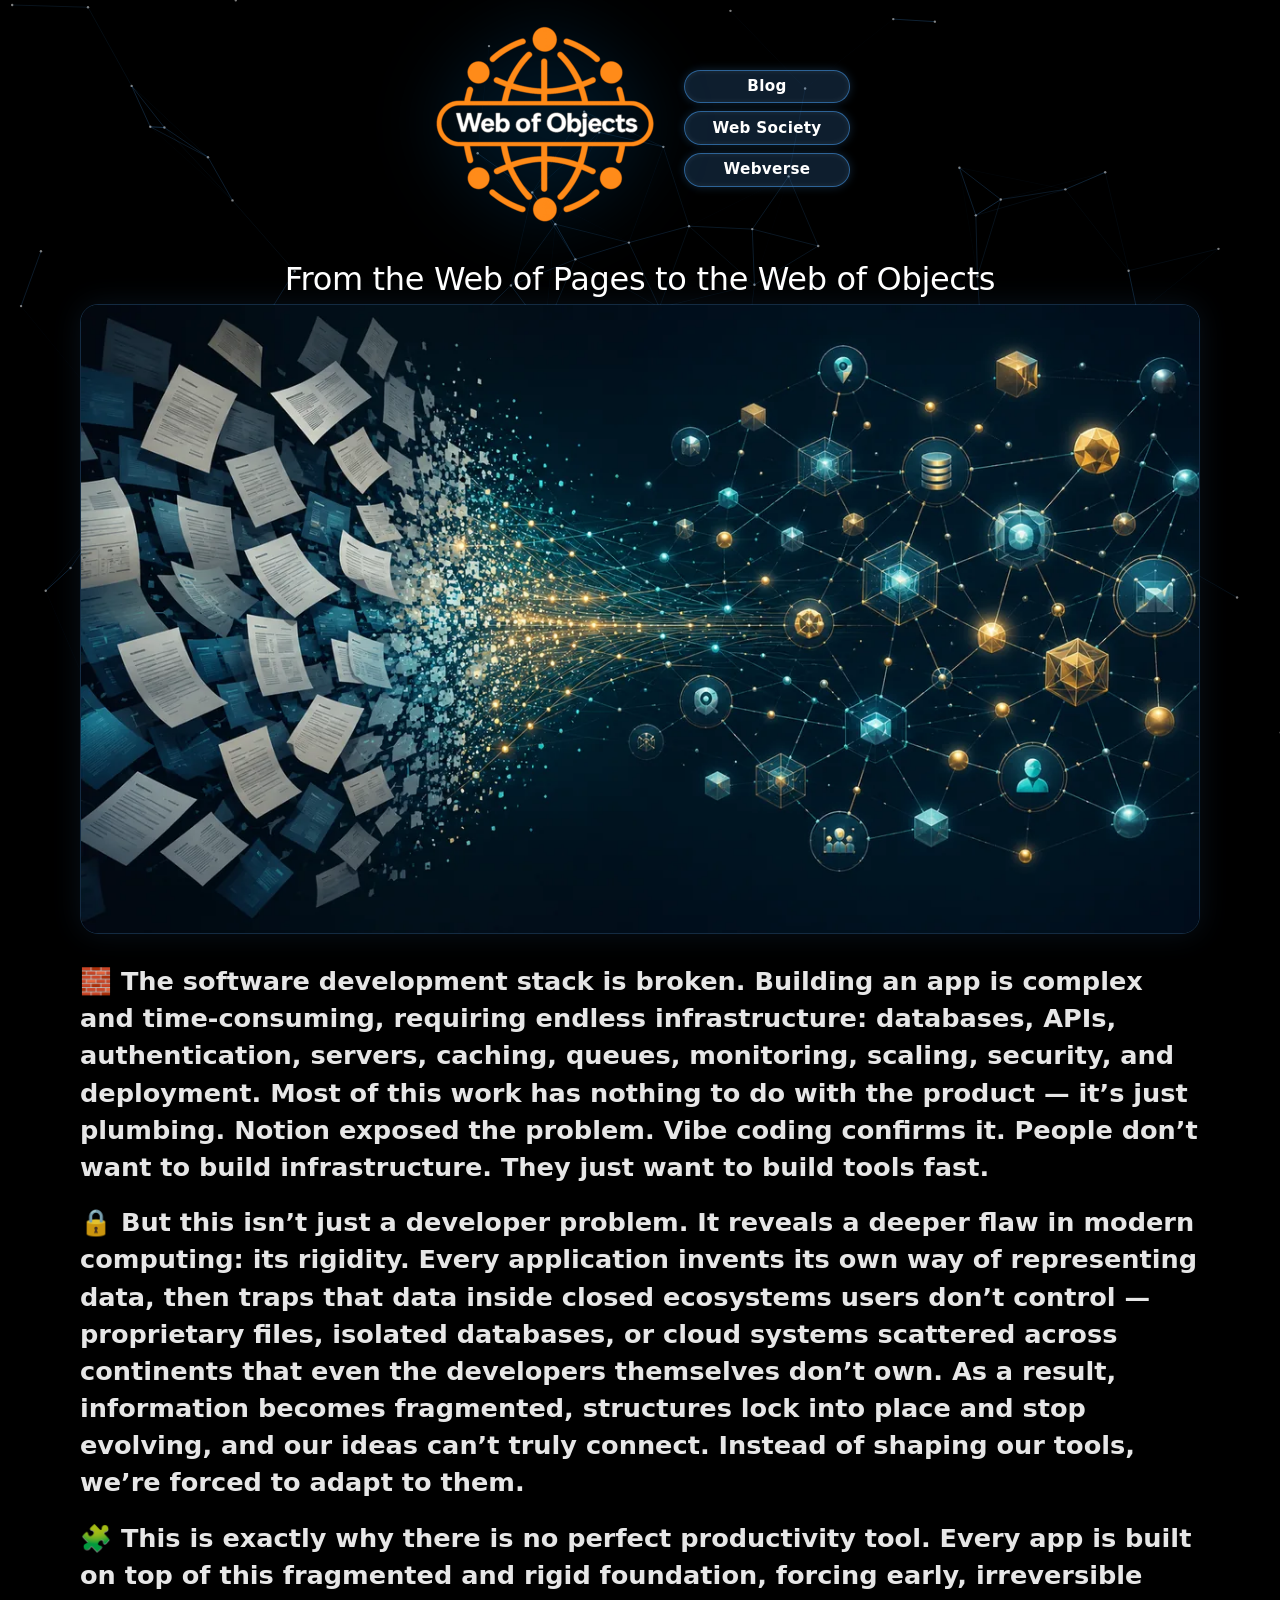
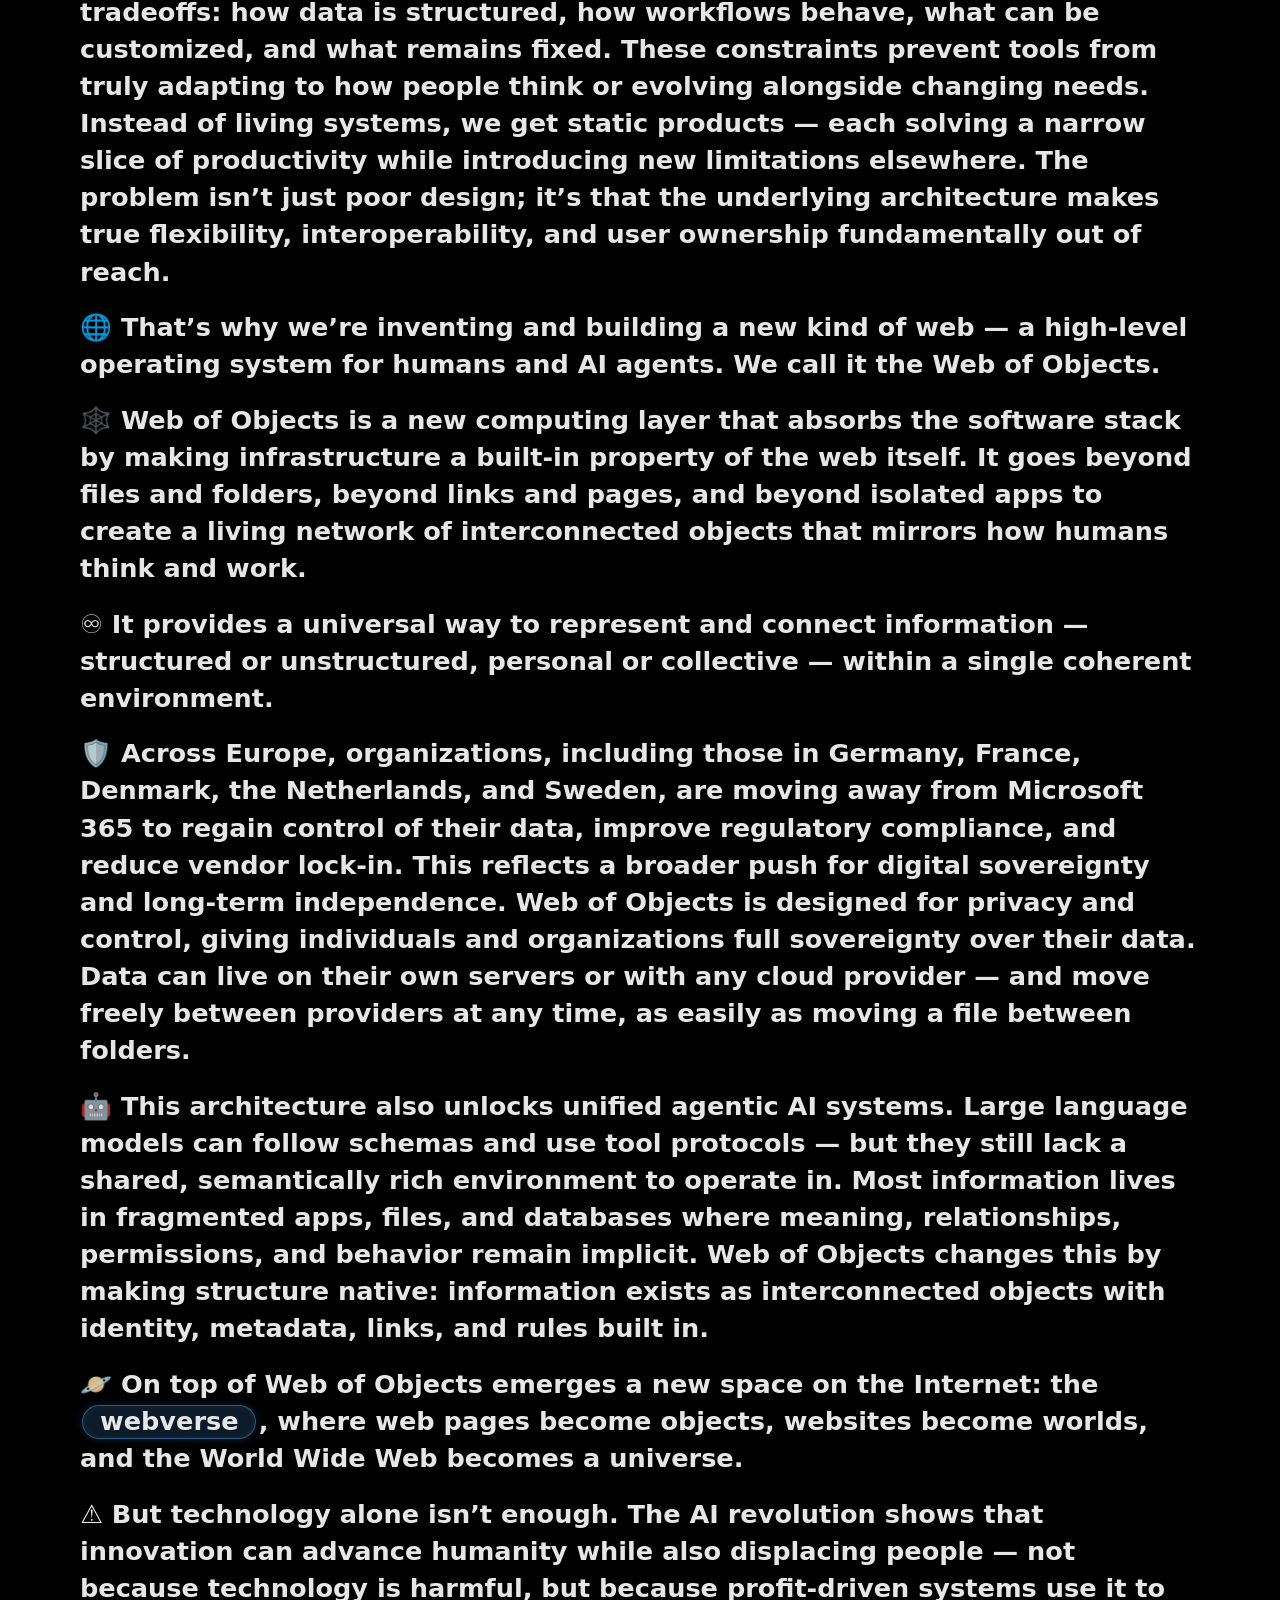
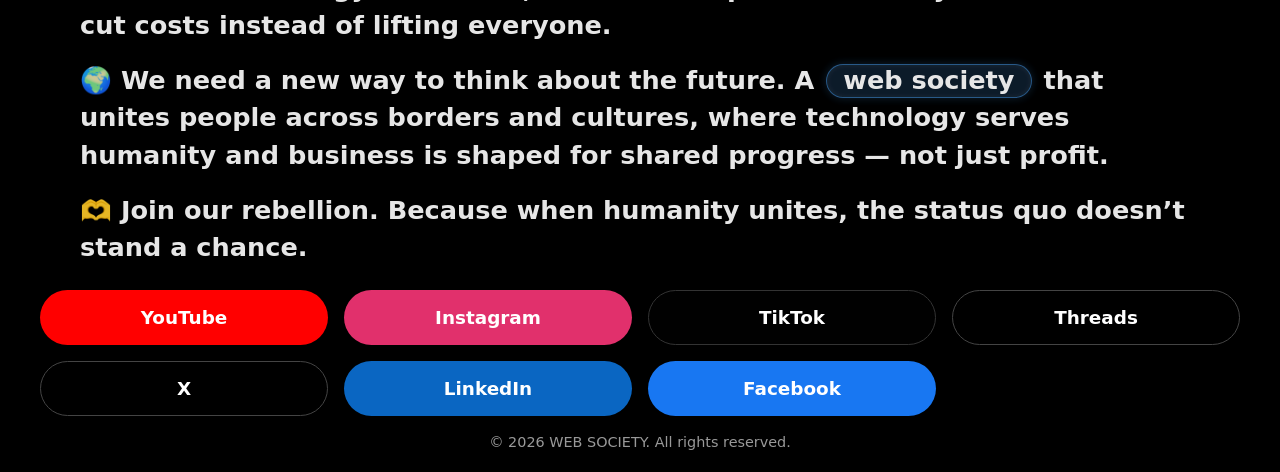
==== commit 72d9e093: "x" ====
--- a/index.html
+++ b/index.html
@@ -174,6 +174,11 @@
 
     @media (max-width: 700px) {
       body { padding: 1rem; }
+      .site-header {
+        gap: 0.65rem;
+        margin-bottom: 1.15rem;
+      }
+
       #web-reinvented {
         margin-top: 0;
         padding-top: 0.75rem;
@@ -192,6 +197,22 @@
       margin: 0rem auto 0rem auto;
       text-align: center;
       letter-spacing: -0.01em;
+    }
+
+    @media (max-width: 700px) {
+      .hero {
+        font-size: 1.2rem;
+        line-height: 1.18;
+        white-space: nowrap;
+      }
+    }
+
+    @media (max-width: 400px) {
+      .hero { font-size: 0.95rem; }
+    }
+
+    @media (max-width: 360px) {
+      .hero { font-size: 0.84rem; }
     }
 
     .tagline {
@@ -298,7 +319,7 @@
         inset 0 0 8px rgba(255, 255, 255, 0.12);
     }
     
-    #web-reinvented { margin-top: -1rem; }
+    #web-reinvented { margin-top: 0; }
 
     .hero-image-wrap{
       max-width: var(--content-width);
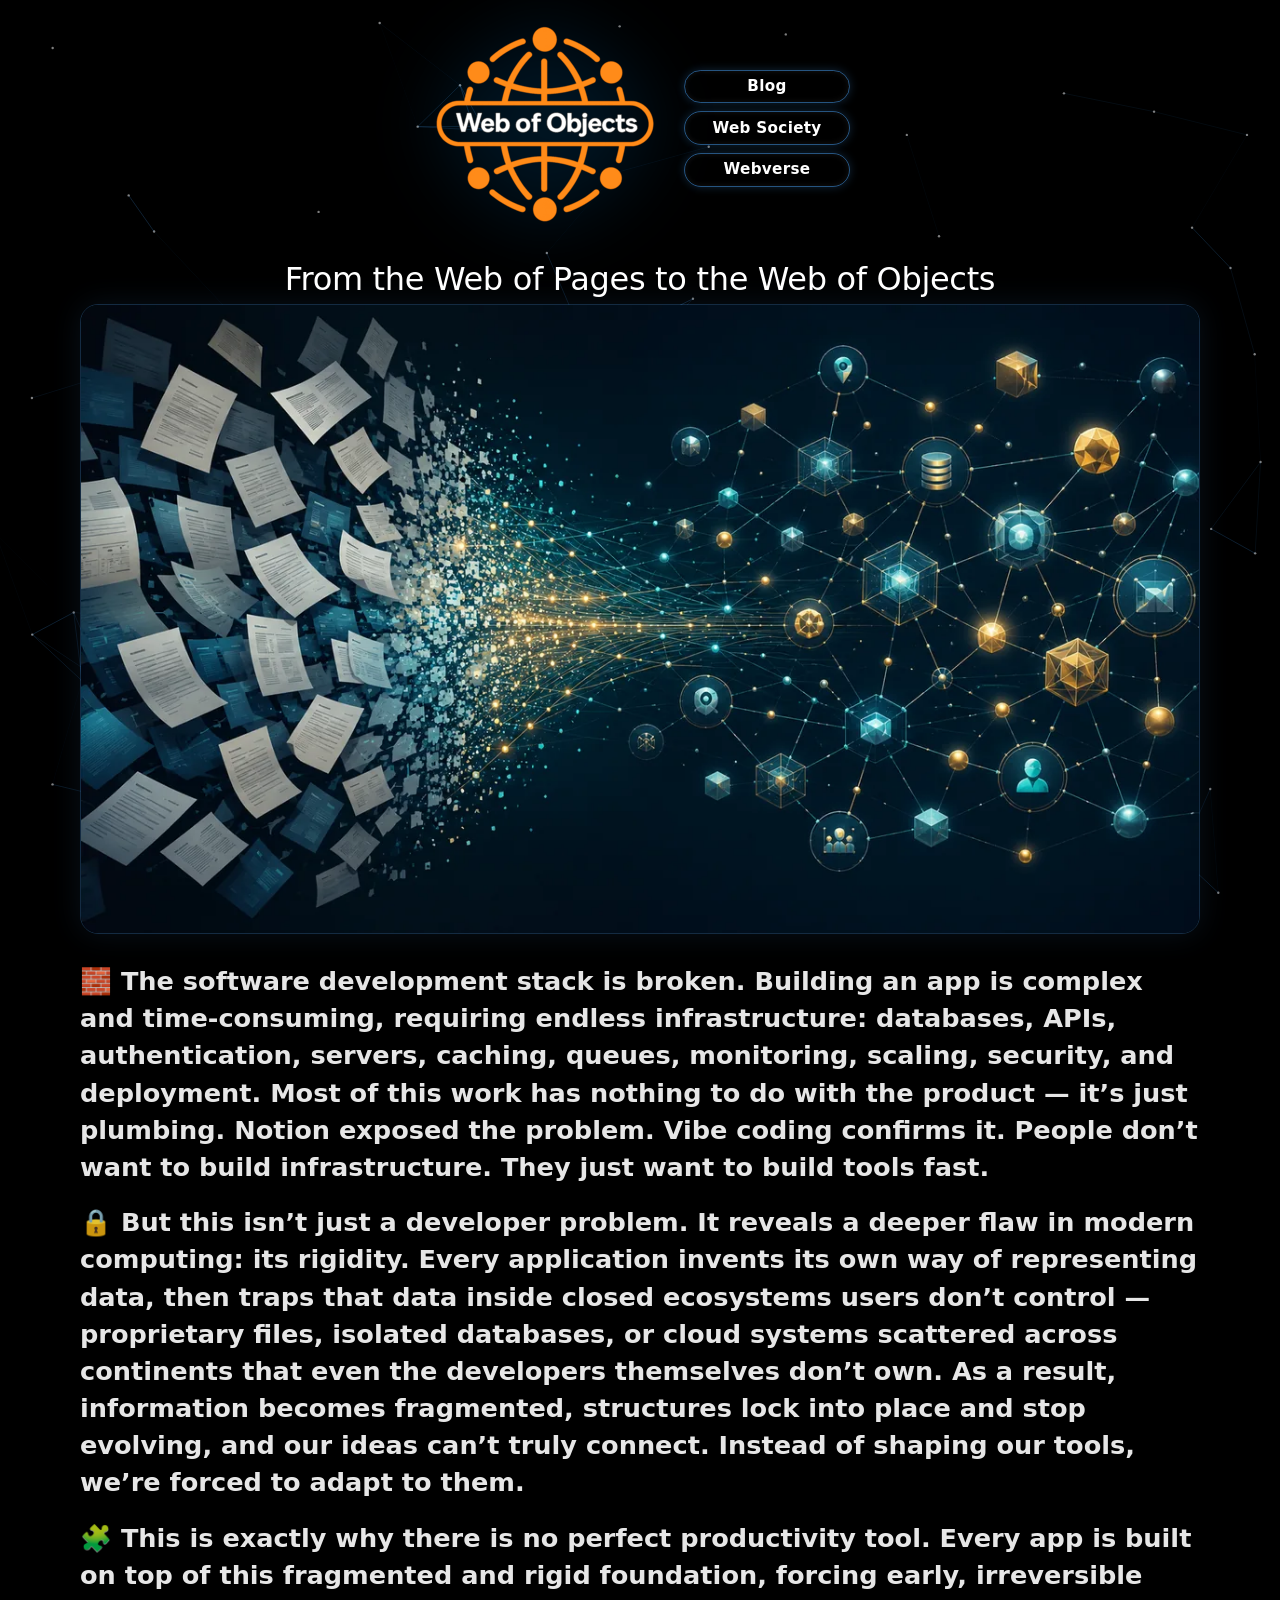
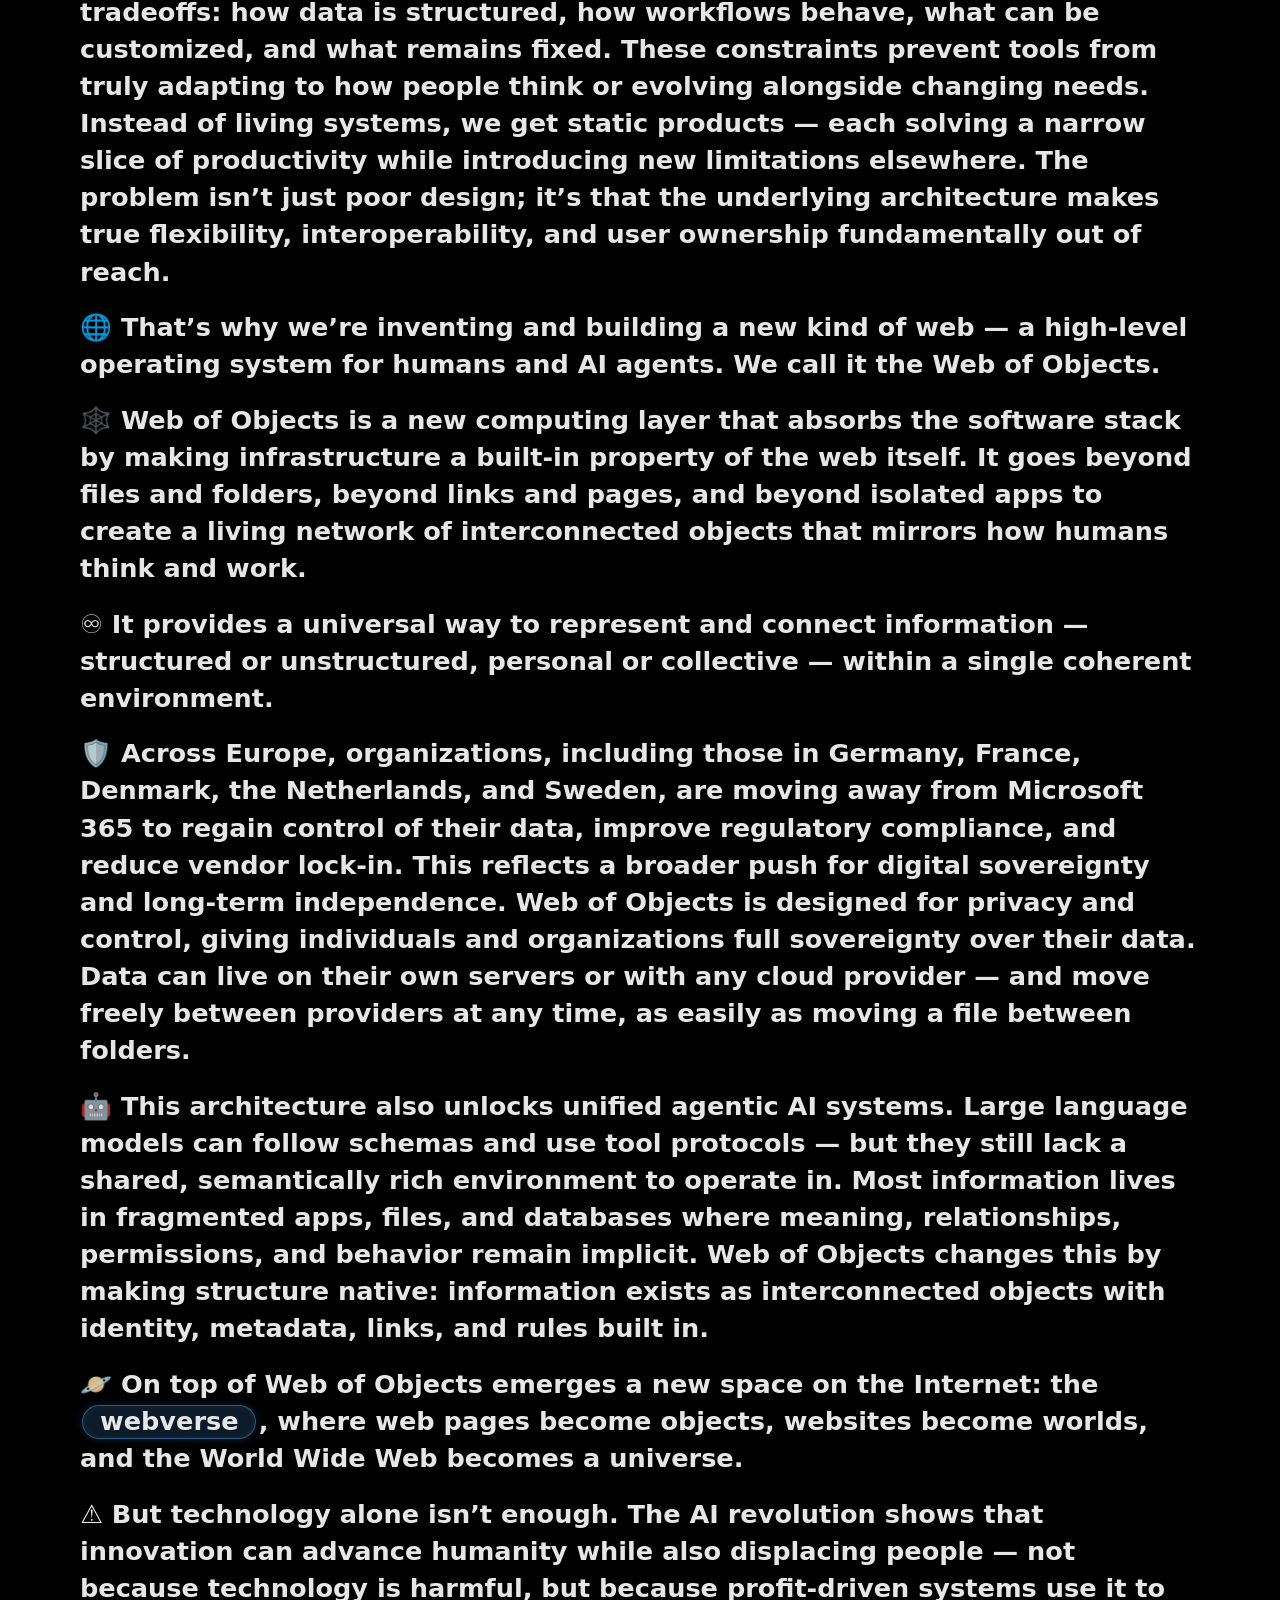
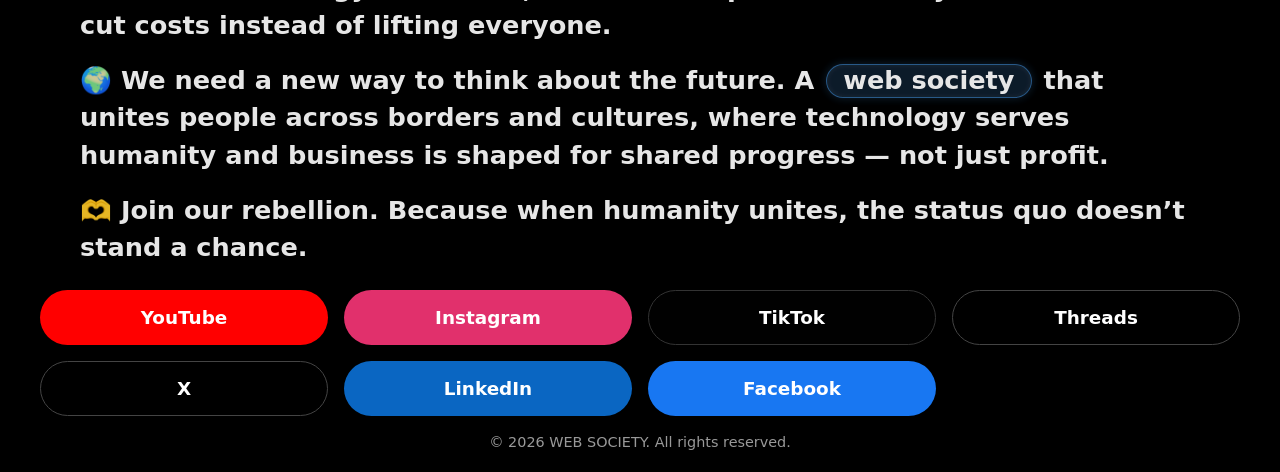
==== commit 4fb6f758: "x" ====
--- a/index.html
+++ b/index.html
@@ -133,7 +133,7 @@
       width: min(230px, 55vw);
       border-radius: 999px;
       border: 1px solid rgba(77, 168, 255, 0.5);
-      background: rgba(77, 168, 255, 0.18);
+      background: transparent;
       box-shadow:
         0 0 10px rgba(77, 168, 255, 0.22),
         inset 0 0 6px rgba(255, 255, 255, 0.08);
@@ -146,7 +146,7 @@
 
     .main-nav a:hover {
       transform: translateY(-1px);
-      background: rgba(77, 168, 255, 0.32);
+      background: transparent;
       box-shadow:
         0 0 18px rgba(77, 168, 255, 0.4),
         inset 0 0 8px rgba(255, 255, 255, 0.12);
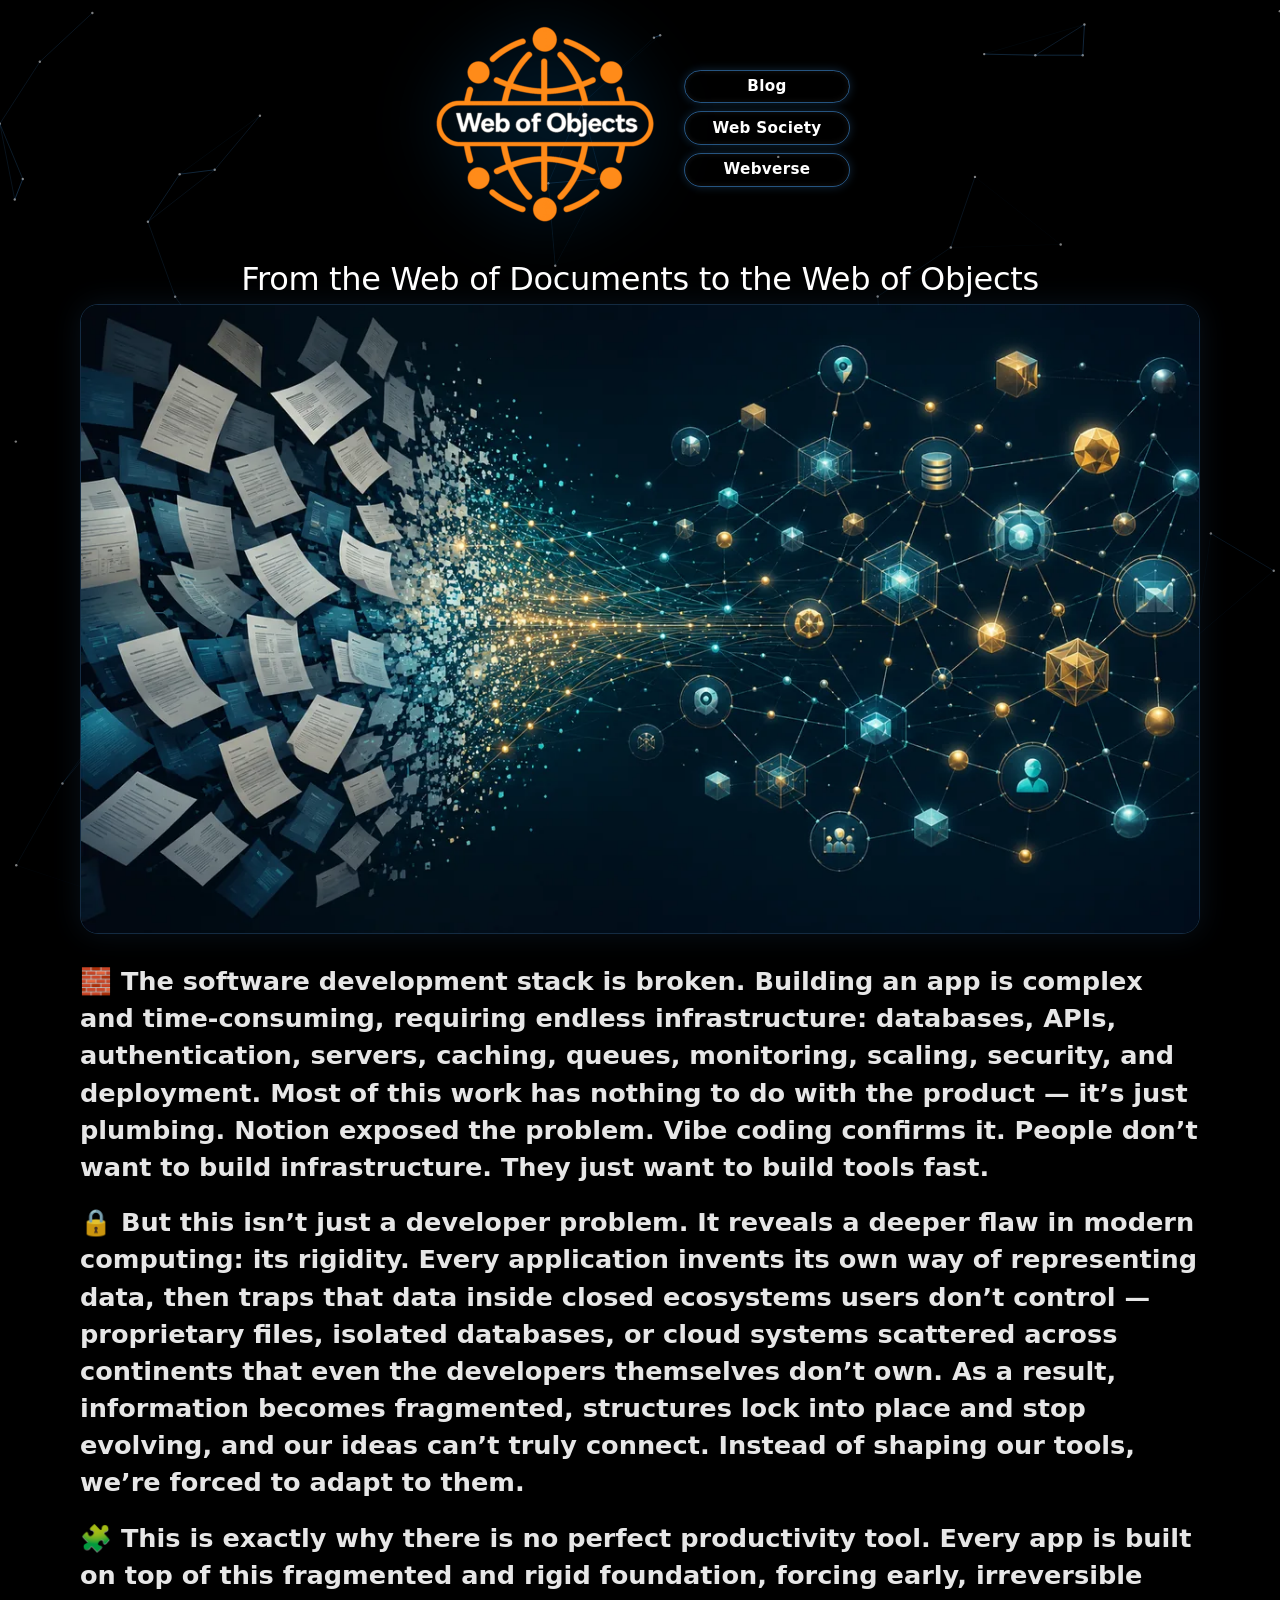
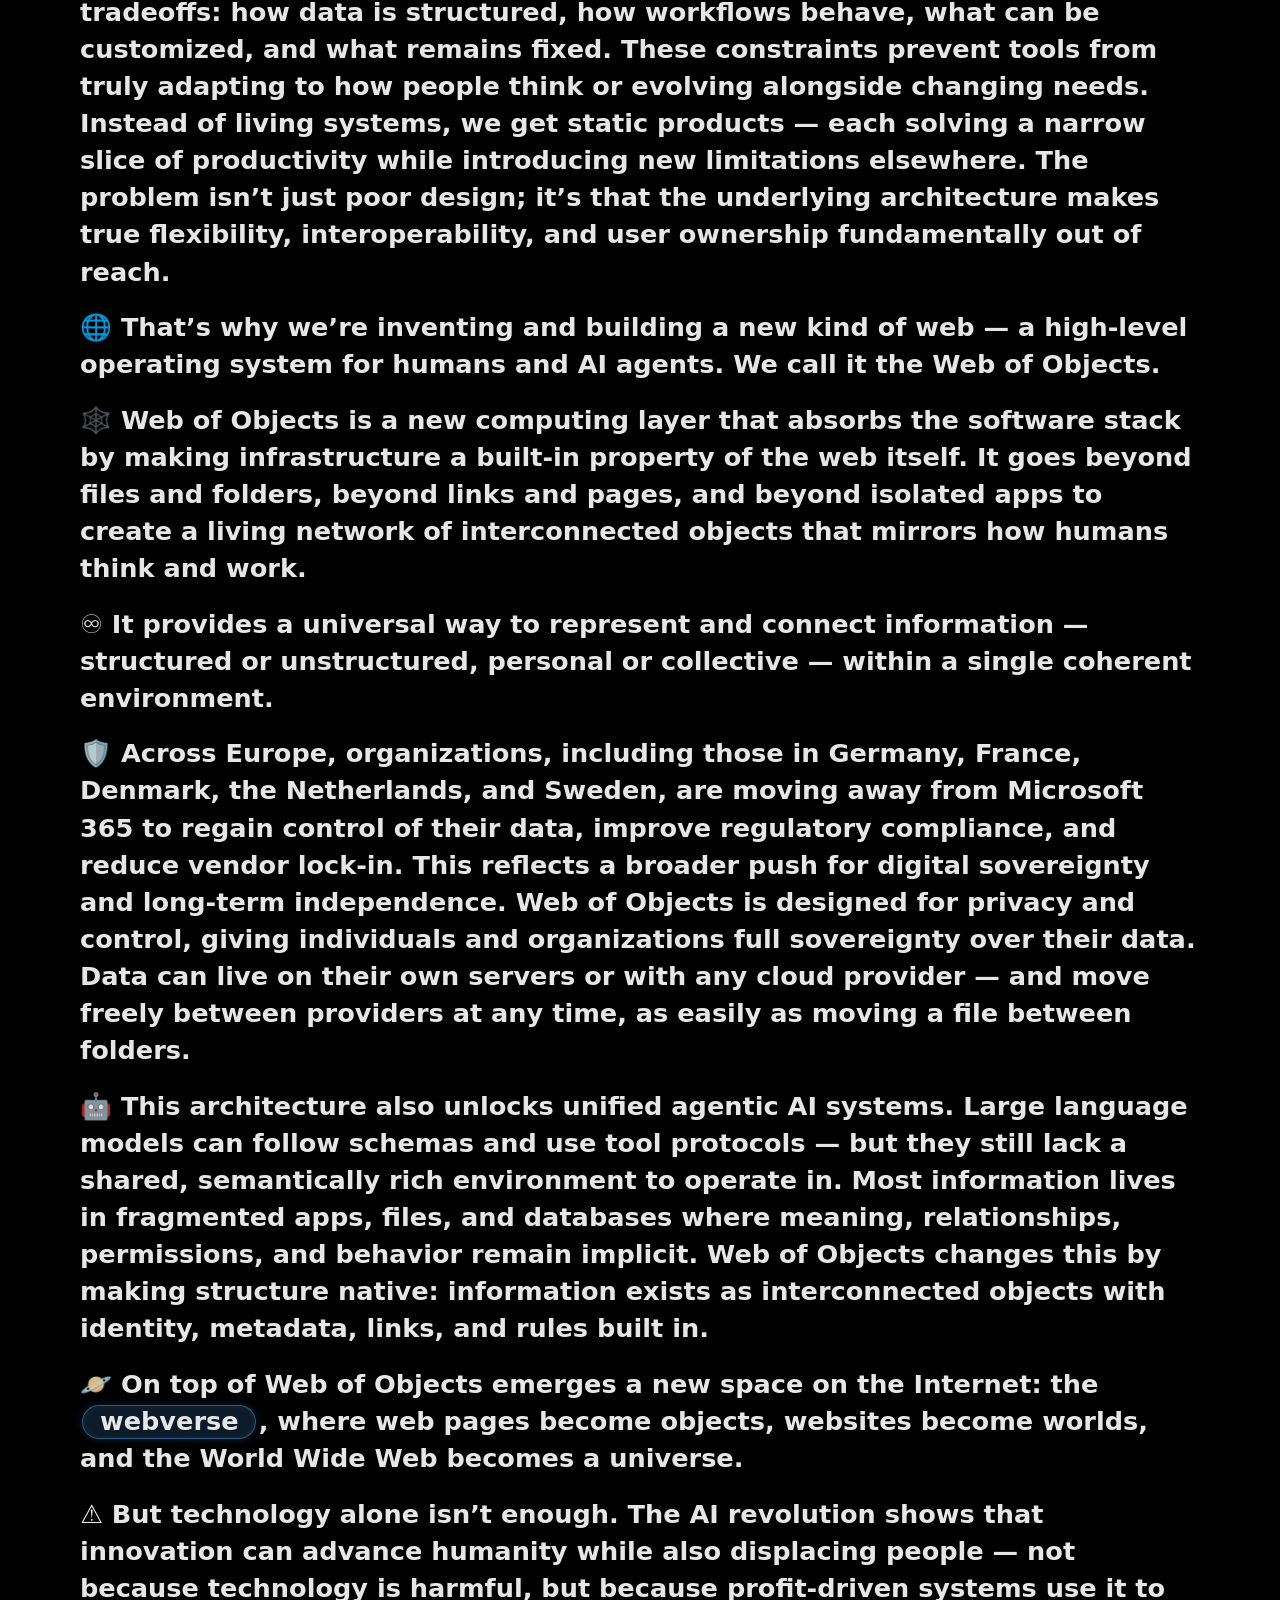
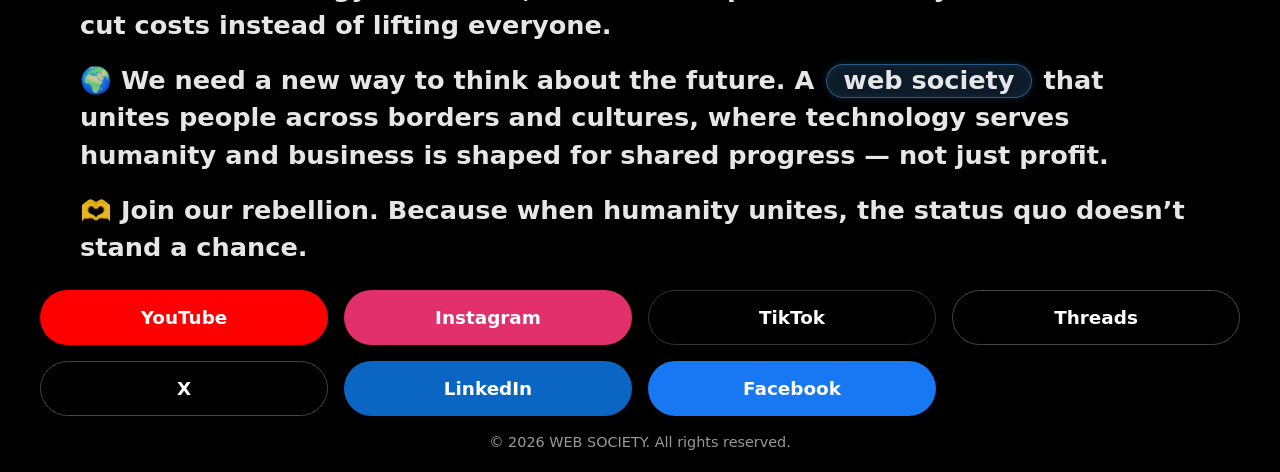
==== commit 74b5d8a4: "x" ====
--- a/index.html
+++ b/index.html
@@ -360,7 +360,7 @@
   <section id="web-reinvented">
 
     <h1 class="hero">
-      From the Web of Pages to the Web of Objects
+      From the Web of Documents to the Web of Objects
     </h1>
 
     <div class="hero-image-wrap">
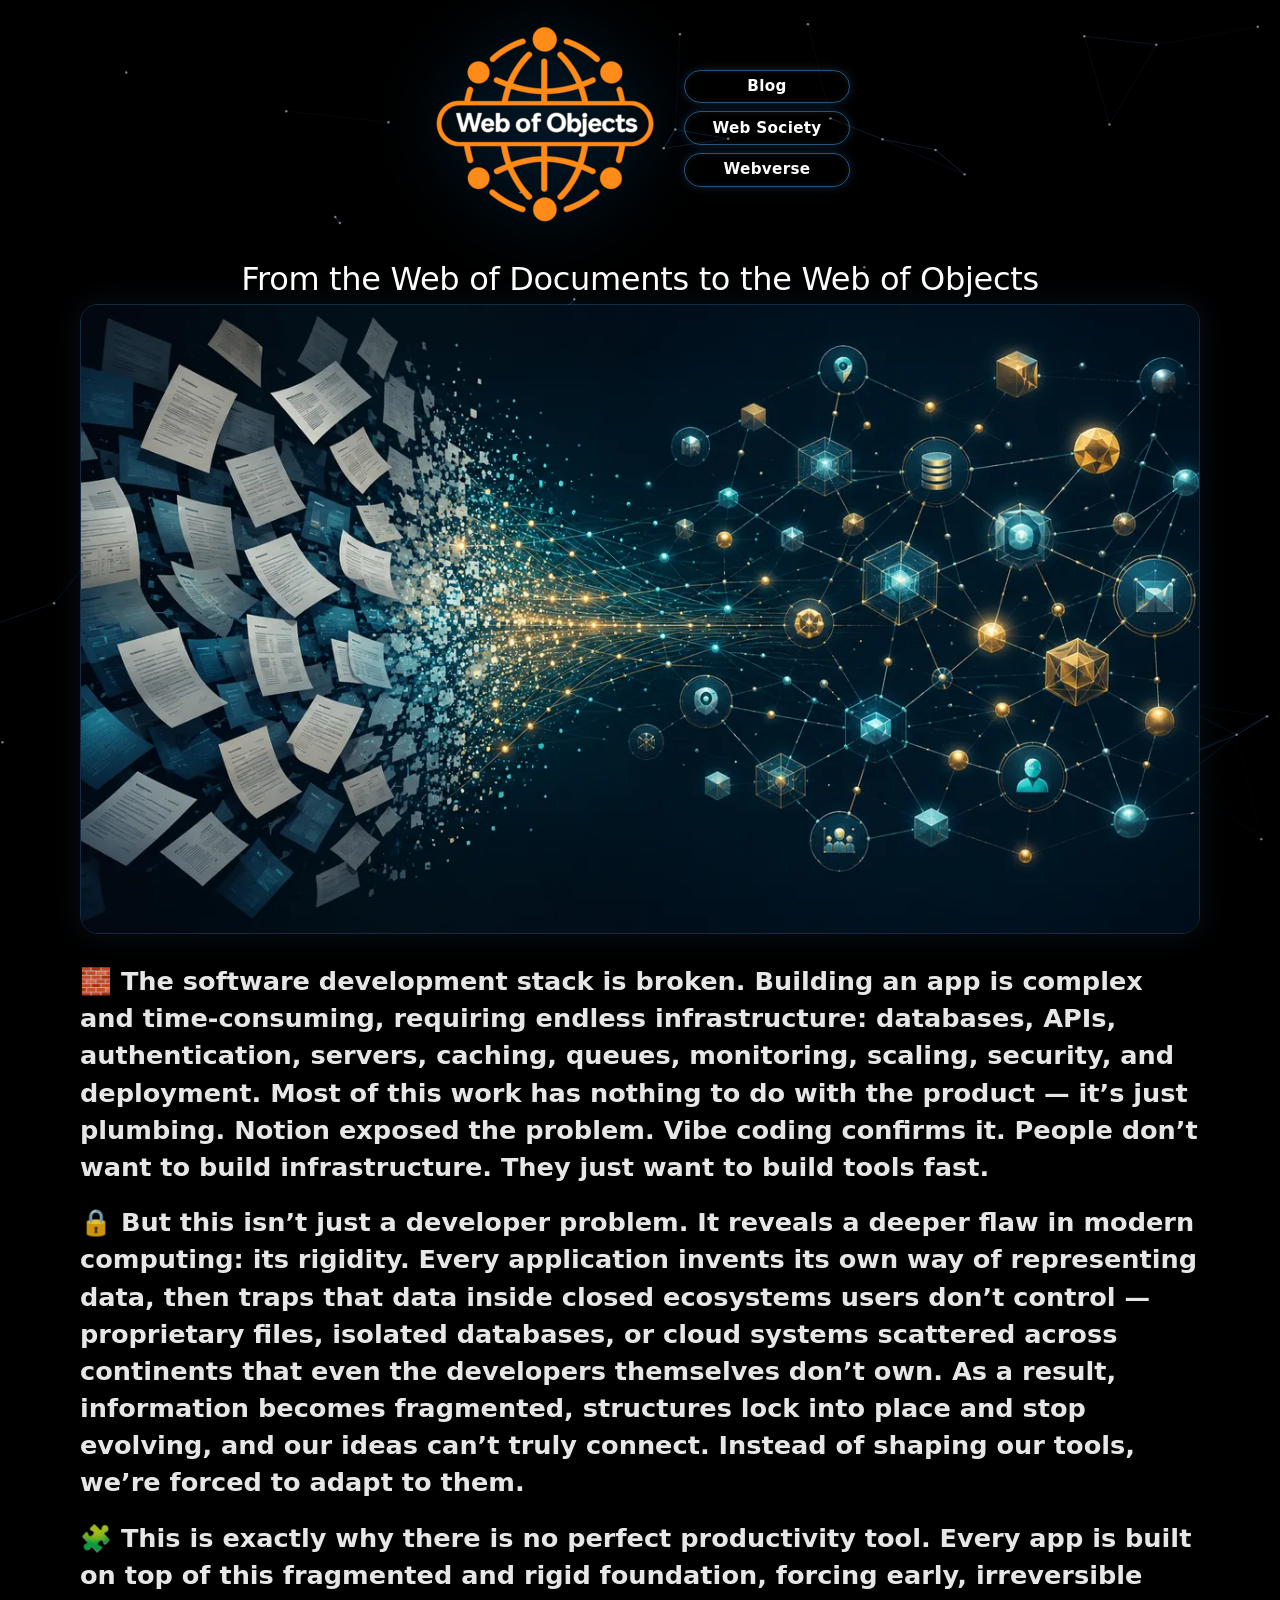
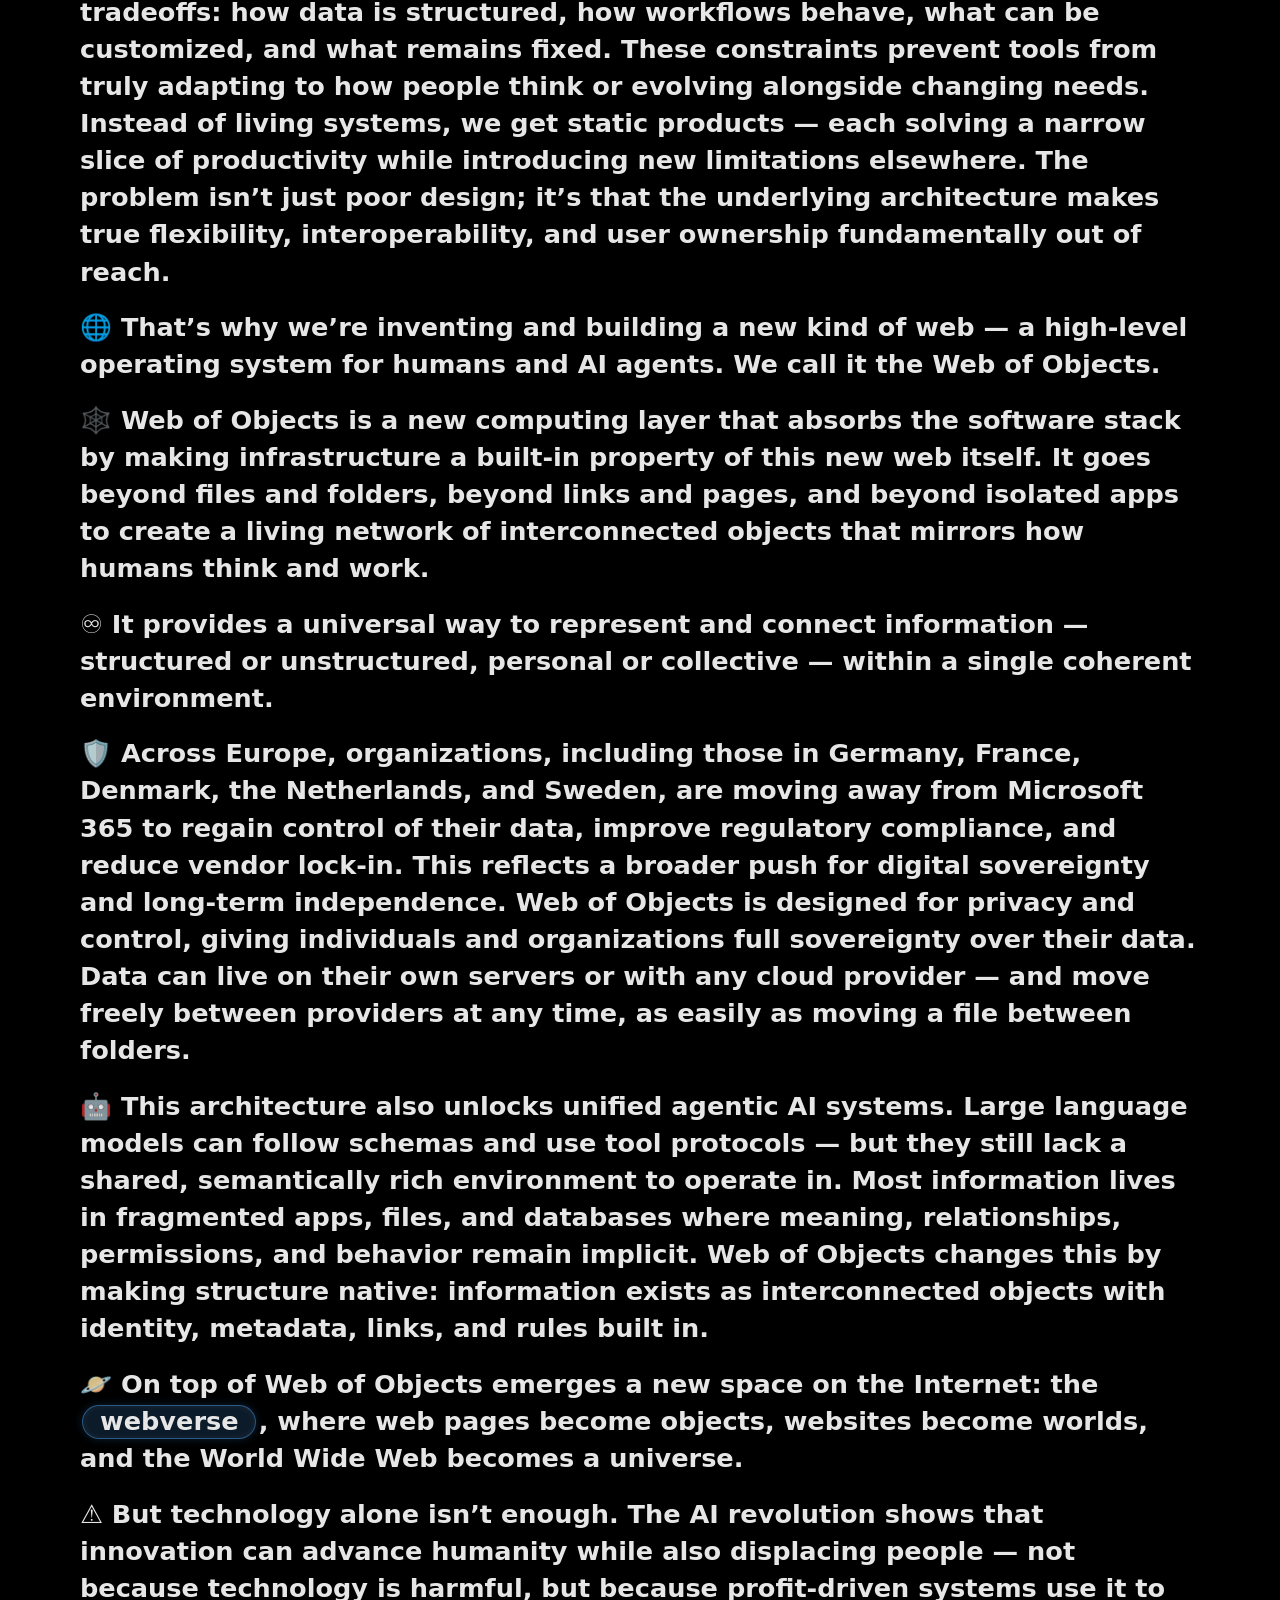
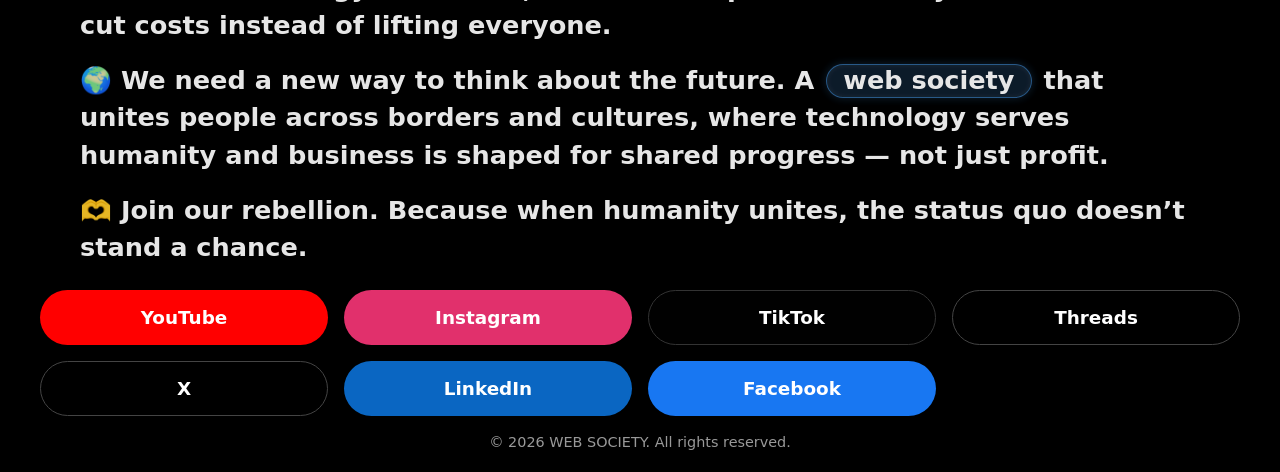
==== commit bea31174: "x" ====
--- a/index.html
+++ b/index.html
@@ -383,7 +383,7 @@
 
       <p>🌐 That’s why we’re inventing and building a new kind of web — a high-level operating system for humans and AI agents. We call it the Web of Objects.</p>
 
-      <p>🕸️ Web of Objects is a new computing layer that absorbs the software stack by making infrastructure a built-in property of the web itself. It goes beyond files and folders, beyond links and pages, and beyond isolated apps to create a living network of interconnected objects that mirrors how humans think and work.</p>
+      <p>🕸️ Web of Objects is a new computing layer that absorbs the software stack by making infrastructure a built-in property of this new web itself. It goes beyond files and folders, beyond links and pages, and beyond isolated apps to create a living network of interconnected objects that mirrors how humans think and work.</p>
 
       <p>♾️ It provides a universal way to represent and connect information — structured or unstructured, personal or collective — within a single coherent environment.</p>
 
